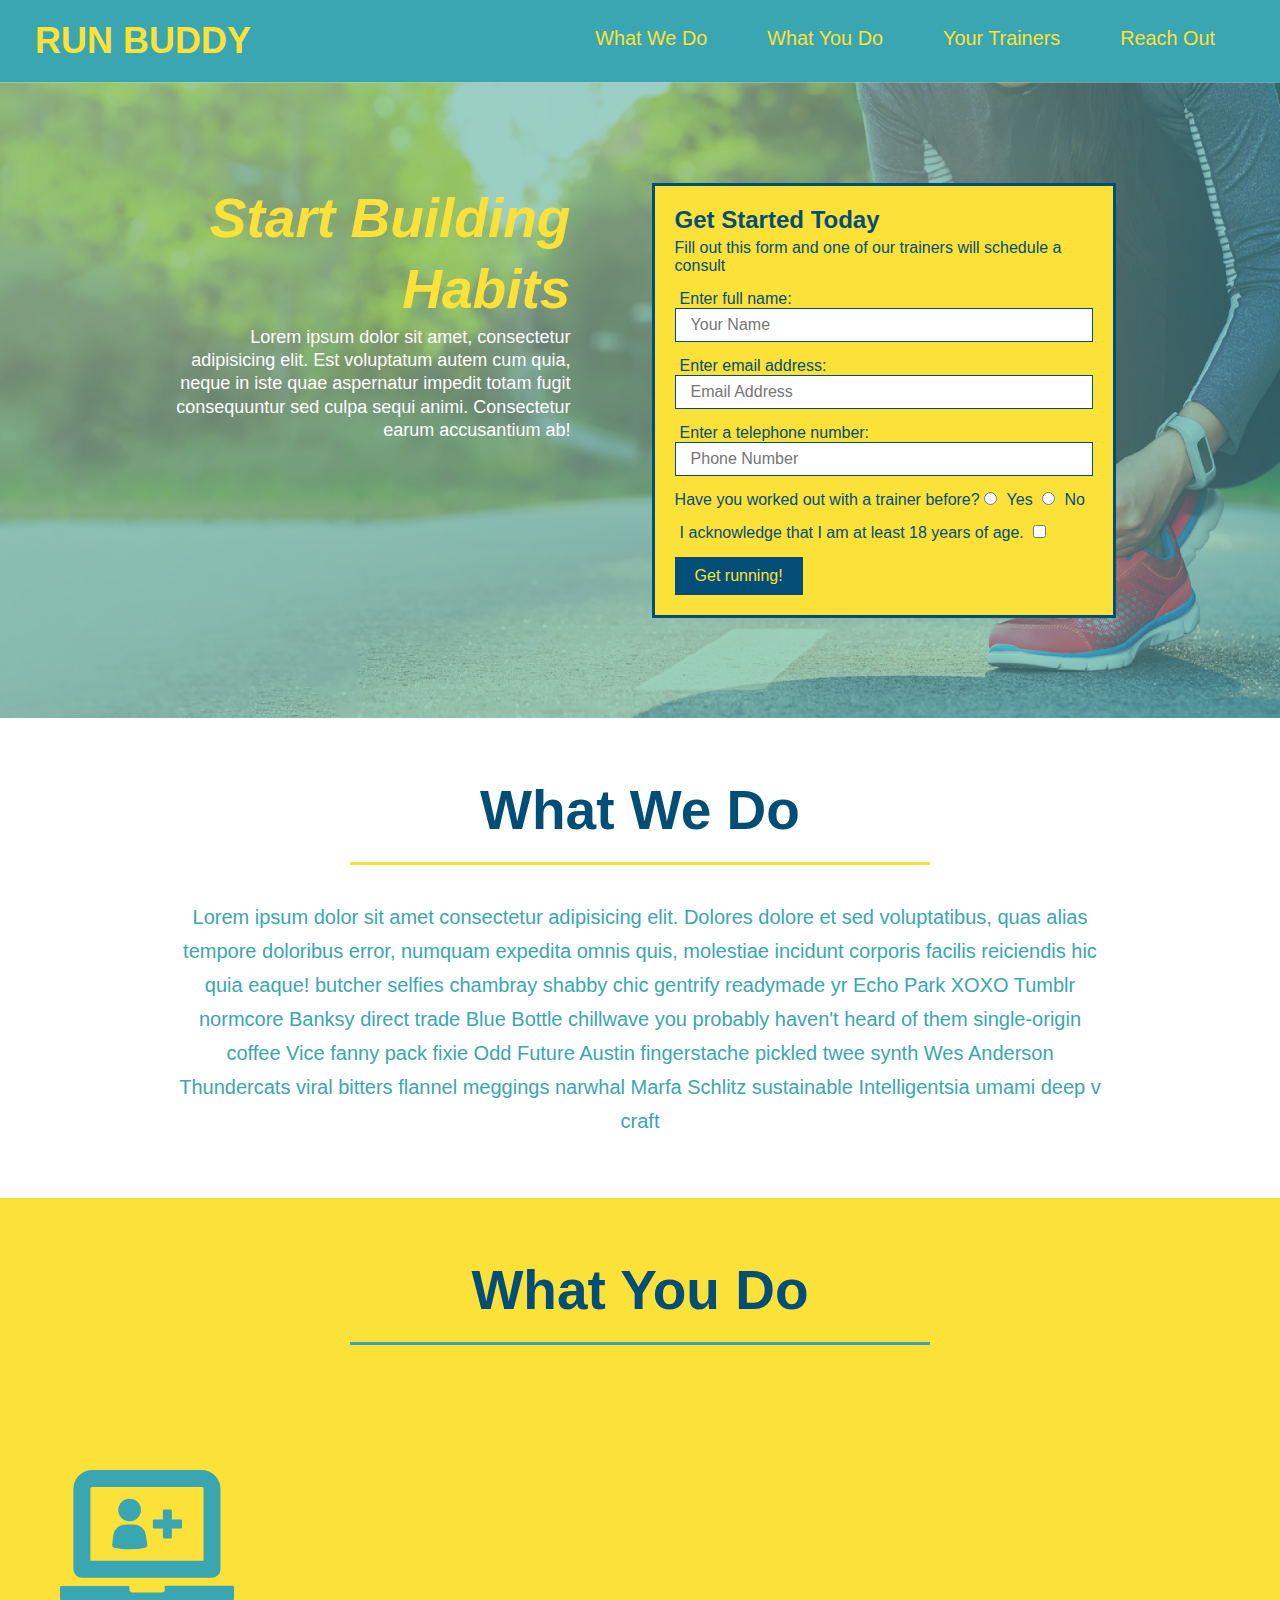
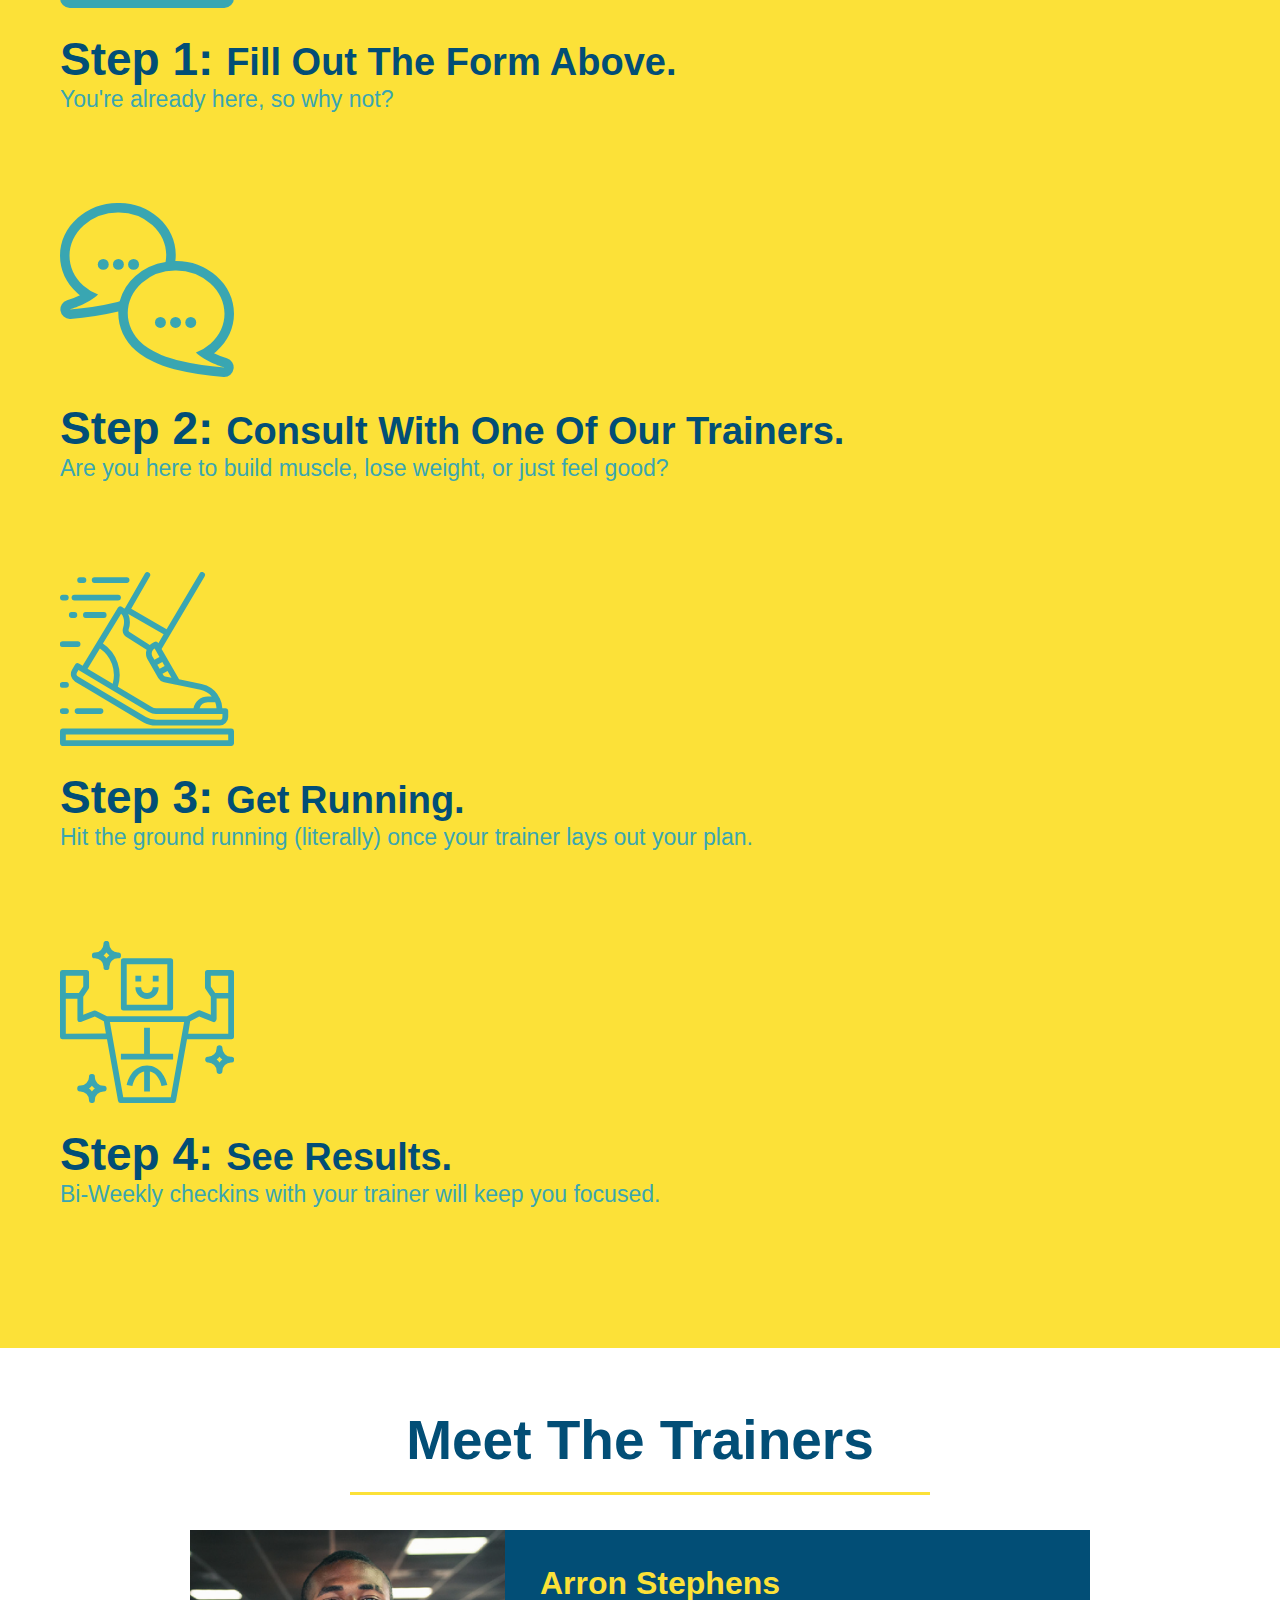
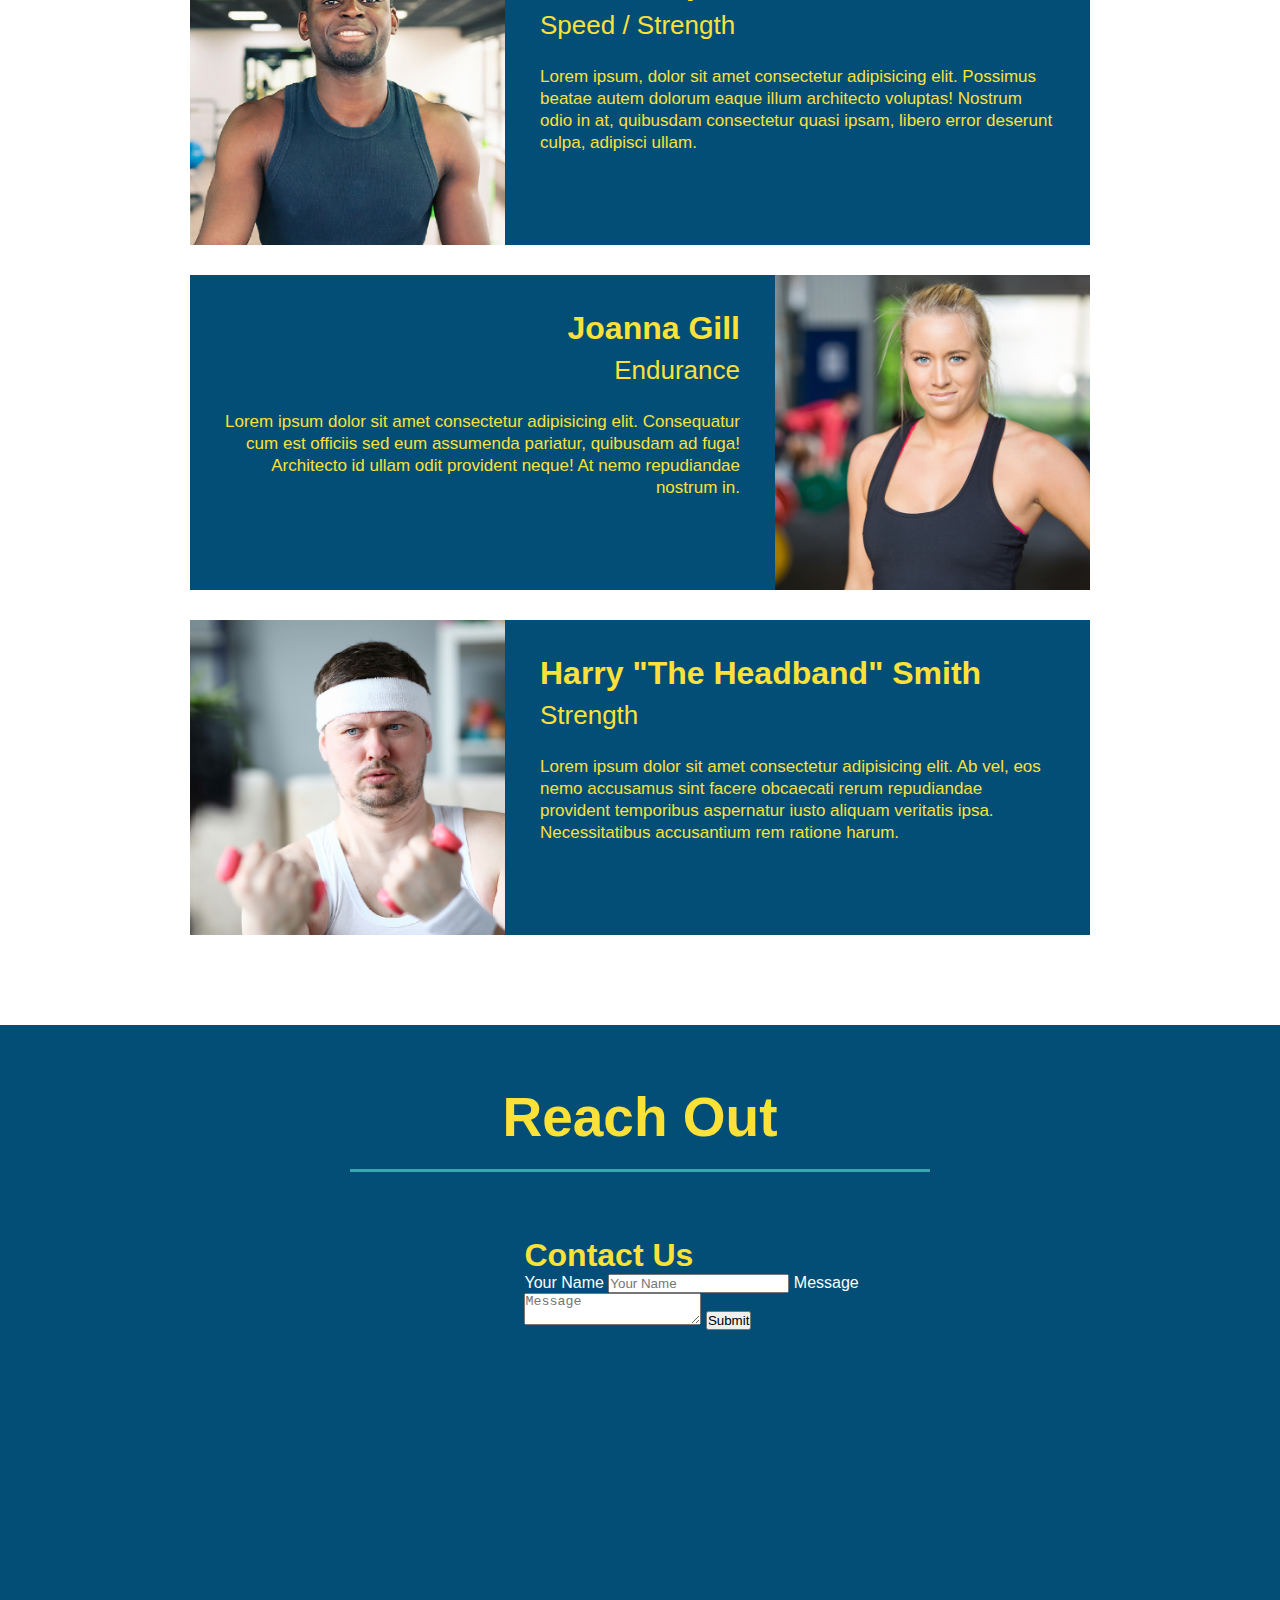
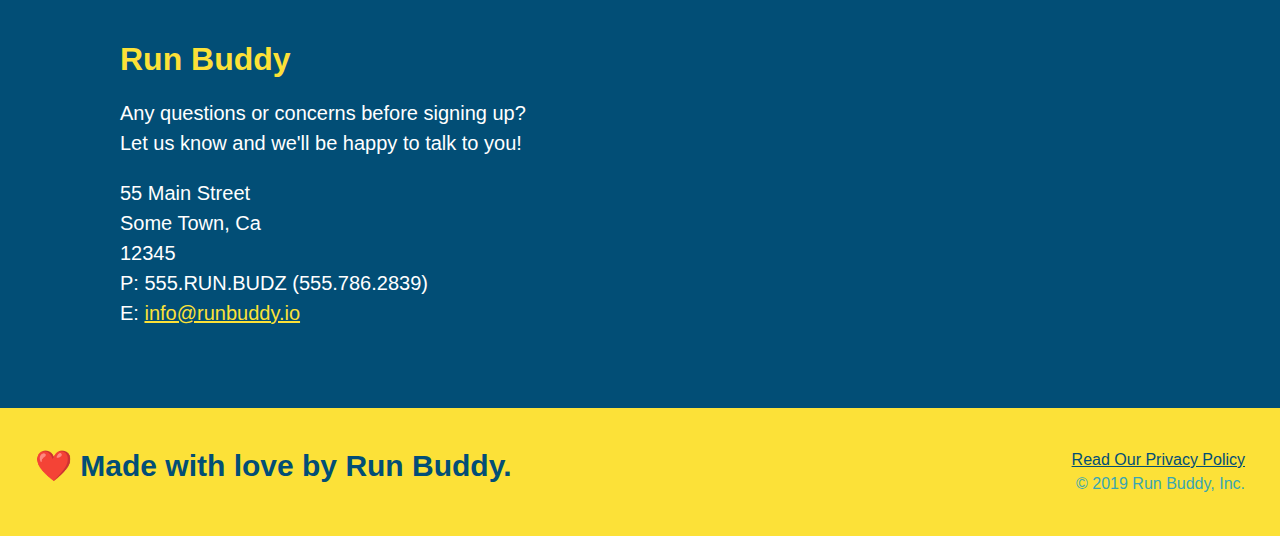
==== index.html @ 840e95e9 "added flexbox to 'what we do' section" ====
<!DOCTYPE html>
<html lang="en">
    <head>
        <meta charset="UTF-8"/>
        <title>Run Buddy</title>

        <link rel="stylesheet" href="./assets/css/style.css"/>
    </head>

    <body>
        <!--navigation-->
        <header>
            <h1>
                <a href="/">RUN BUDDY</a>
            </h1>

            <nav>
                <!--Unordered list element-->
                <ul>
                    <!--List item element-->
                    <li>
                        <!--Anchor element-->
                        <a href="#what-we-do">What We Do</a>
                    </li>
                    <li>
                        <a href="#what-you-do">What You Do</a>
                    </li>
                    <li>
                        <a href="#your-trainers">Your Trainers</a>
                    </li>
                    <li>
                        <a href="#reach-out">Reach Out</a>
                    </li>
                </ul>
            </nav>
        </header>

        <!--hero/jumbotron-->
        <section class="hero">
            <div class="hero-cta">
                <h2>Start Building Habits</h2>
                <p>
                    Lorem ipsum dolor sit amet, consectetur adipisicing elit. Est voluptatum 
                    autem cum quia, neque in iste quae aspernatur impedit totam fugit consequuntur 
                    sed culpa sequi animi. Consectetur earum accusantium ab!
                </p>
            </div>
            
            <div class="hero-form">
                <h3>Get Started Today</h3>
                <p>Fill out this form and one of our trainers will schedule a consult</p>
                
                <!--Add form element-->
                <form>
                    <!--Name-->
                    <label for="name">Enter full name:</label>
                    <input type="text" placeholder="Your Name" name="name" id="name" class="form-input"/>
                    <!--Email-->
                    <label for="email">Enter email address:</label>
                    <input type="email" placeholder="Email Address" name="email" id="email" class="form-input"/>
                    <!--Phone Number-->
                    <label for="phone">Enter a telephone number:</label>
                    <input type="tel" placeholder="Phone Number" name="phone" id="phone" class="form-input"/>
                    <p>
                        Have you worked out with a trainer before?
                        <input type="radio" name="trainer-confirm" id="trainer-yes"/>
                        <label for="trainer-yes">Yes</label>
                        <input type="radio" name="trainer-confirm" id="trainer-no"/>
                        <label for="trainer-no">No</label>
                    </p>
                    <p>
                        <label for="checkbox">
                            I acknowledge that I am at least 18 years of age.
                        </label>
                        <input type="checkbox" name="age-confirm" id="checkbox"/>
                    </p>
                    <button type="submit">
                        Get running!
                    </button>
                </form>
            </div>
        </section>
        <!--End Hero-->

        <!--"What we do" section-->
        <section id="what-we-do" class="intro">
            <div class="flex-row">
                <h2 class="section-title primary-border">What We Do</h2>
            </div>
            <div class="flex-row">
                <p>
                    Lorem ipsum dolor sit amet consectetur adipisicing elit. Dolores dolore et sed voluptatibus, quas alias tempore doloribus error, numquam expedita omnis quis, molestiae incidunt corporis facilis reiciendis hic quia eaque! butcher selfies chambray shabby chic gentrify readymade yr Echo Park XOXO Tumblr normcore Banksy direct trade Blue Bottle chillwave you probably haven't heard of them single-origin coffee Vice fanny pack fixie Odd Future Austin fingerstache pickled twee synth Wes Anderson Thundercats viral bitters flannel meggings narwhal Marfa Schlitz sustainable Intelligentsia umami deep v craft 
                </p>
            </div>
        </section>

        <!--"What you do" section-->
        <section id="what-you-do" class="steps">
            <div class="flex-row">
                <h2 class="section-title secondary-border">What You Do</h2>
            </div>

            <div>
                <!--img element-->
                <img src="./assets/images/step-1.svg" alt=""/>
                <h3>Step 1: <span>Fill Out The Form Above.</span></h3>
                <p>You're already here, so why not?</p>
            </div>

            <div>
                <img src="./assets/images/step-2.svg" alt=""/>
                <h3>Step 2: <span>Consult With One Of Our Trainers.</span></h3>
                <p>Are you here to build muscle, lose weight, or just feel good?</p>
            </div>

            <div>
                <img src="./assets/images/step-3.svg" alt=""/>
                <h3>Step 3: <span>Get Running.</span></h3>
                <p>Hit the ground running (literally) once your trainer lays out your plan.</p>
            </div>

            <div>
                <img src="./assets/images/step-4.svg" alt=""/>
                <h3>Step 4: <span>See Results.</span></h3>
                <p>Bi-Weekly checkins with your trainer will keep you focused.</p>
            </div>
        </section>

        <!--"Meet your trainers" section-->
        <section id="your-trainers" class="trainers">
            <div class="flex-row">
                <h2 class="section-title primary-border">Meet The Trainers</h2>
            </div>

            <article class="trainer">
                <img src="./assets/images/trainer-1.jpg" alt="Arron Stephens in his workout clothes, ready to pump iron"/>
                <div class="trainer-bio text-left">
                    <h3>Arron Stephens</h3>
                    <h4>Speed / Strength</h4>
                    <p>
                        Lorem ipsum, dolor sit amet consectetur adipisicing elit. Possimus beatae autem dolorum eaque 
                        illum architecto voluptas! Nostrum odio in at, quibusdam consectetur quasi ipsam, libero error deserunt culpa, adipisci ullam.
                    </p>
                </div>
            </article>

            <article class="trainer">
                <div class="trainer-bio text-right">
                    <h3>Joanna Gill</h3>
                    <h4>Endurance</h4>
                    <p>
                        Lorem ipsum dolor sit amet consectetur adipisicing elit. Consequatur cum est officiis sed eum 
                        assumenda pariatur, quibusdam ad fuga! Architecto id ullam odit provident neque! At nemo repudiandae nostrum in.
                    </p>
                </div>
                <img src="./assets/images/trainer-2.jpg" alt="Joanna Gill cooling off after a workout"/>
            </article>

            <article class="trainer">
                <img src="./assets/images/trainer-3.jpg"/>
                <div class="trainer-bio text-left">
                    <h3>Harry "The Headband" Smith</h3>
                    <h4>Strength</h4>
                    <p>
                        Lorem ipsum dolor sit amet consectetur adipisicing elit. Ab vel, eos nemo accusamus sint facere 
                        obcaecati rerum repudiandae provident temporibus aspernatur iusto aliquam veritatis ipsa. Necessitatibus accusantium rem ratione harum.
                    </p>
                </div>
            </article>

        </section>

        <!--"Reach out" section-->
        <section id="reach-out" class="contact">
            <div class="flex-row">
                <h2 class="section-title secondary-border">Reach Out</h2>
            </div>

            <!--Contact container-->
            <div class="contact-info">
                <iframe src="https://www.google.com/maps/embed?pb=!1m18!1m12!1m3!1d3059.1500015120528!2d-120.94117394924527!3d39.938034279322565!2m3!1f0!2f0!3f0!3m2!1i1024!2i768!4f13.1!3m3!1m2!1s0x809cf8df20c4183f%3A0xa90d8938badafb81!2s55%20Main%20St%2C%20Quincy%2C%20CA%2095971!5e0!3m2!1sen!2sus!4v1646583363416!5m2!1sen!2sus" 
                width="400" 
                height="400" 
                style="border:0;" 
                allowfullscreen="" 
                loading="lazy">
                </iframe>

                <div class="contact-form">
                    <h3>Contact Us</h3>
                    <form>
                        <label for="contact-name">Your Name</label>
                        <input type="text" id="contact-name" placeholder="Your Name"/>

                        <label for="contact-message">Message</label>
                        <textarea id="contact-message" placeholder="Message"></textarea>

                        <button type="submit">Submit</button>
                    </form>
                </div>

                <div>
                    <h3>Run Buddy</h3>
                    <p>
                        Any questions or concerns before signing up?
                        <br/>
                        Let us know and we'll be happy to talk to you!
                    </p>
                    <address>
                        55 Main Street <br/>
                        Some Town, Ca <br/>
                        12345<br/>
                        P: 555.RUN.BUDZ (555.786.2839)<br/>
                        E: <a href="mailto:info@runbuddy.io">info@runbuddy.io</a>
                    </address>
                </div>
            </div>
        </section>

        <!--footer-->
        <footer>
            <h2>❤️ Made with love by Run Buddy.</h2>
            <div>
                <a href="./privacy-policy.html">Read Our Privacy Policy</a>
                <br/>
                &copy; 2019 Run Buddy, Inc.
            </div>
        </footer>
    </body>
</html>
---- assets/css/style.css ----
* {
    margin: 0;
    padding: 0;
    box-sizing: border-box;
}

body {
    color: #39a6b2;
    font-family: Helvetica, Arial, sans-serif;
}

/*#region apply style to <header>*/
header {
    padding: 20px 35px;
    background-color: #39a6b2;
    display: flex;
    justify-content: space-between;
    flex-wrap: wrap;
}

header h1 {
    font-weight: bold;
    font-size: 36px;
    color: #fce138;
    margin: 0;
}

header a {
    text-decoration: none;
    color: #fce138;
}

header nav {
    margin: 7px 0;
}

header nav ul {
    display: flex;
    flex-wrap: wrap;
    justify-content: space-between;
    align-items: center;
    list-style: none;
}

header nav ul li a {
    margin: 0 30px;
    font-weight: lighter;
    font-size: 1.55vw;
}
/* #endregion */

/* #region apply style to <footer> */
footer {
    background: #fce138;
    width: 100%;
    padding: 40px 35px;
    display: flex;
    justify-content: space-between;
    flex-wrap: wrap;
}

footer h2 {
    color: #024e76;
    font-size: 30px;
    margin: 0;
}

footer div {
    line-height: 1.5;
    text-align: right;
}

footer a {
    color: #024e76;
}

/*#endregion */

section {
    padding: 60px;
}

/*#region Hero Style Start */
.hero {
    background-image: url("../images/hero-bg.jpeg");
    background-size: cover;
    background-position: center;
    display: flex;
    justify-content: center;
    flex-wrap: wrap;
}

.hero-cta{
    width: 35%;
    text-align: right;
    margin: 3.5%;
    color: #fff;
    font-size: 18px;
    line-height: 1.3;
}

.hero-cta h2 {
    font-style: italic;
    font-size: 55px;
    color: #fce138;
}

.hero-form {
    border: solid 3px #024e76;
    background-color: #fce138;
    padding: 20px;
    color: #024e76;
    width: 40%;
    margin: 3.5%;
}

.hero-form h3 {
    font-size: 24px;
    margin: 0;
}

.hero-form p {
    margin: 5px 0 15px 0;
}

.form-input {
    border: 1px solid #024e76;
    display: block;
    padding: 7px 15px;
    font-size: 16px;
    color: #024e76;
    width: 100%;
    margin-bottom: 15px;
}

.hero-form label {
    margin: 0 5px;
}

.hero-form button {
    background-color: #024e76;
    color: #fce138;
    border: none;
    padding: 10px 20px;
    font-size: 16px;
}
/*#endregion Hero Styles End */

/*#region What We Do */
.intro p {
    line-height: 1.7;
    color: #39a6b2;
    width: 80%;
    font-size: 20px;
    margin: 0 auto;
    text-align: center;
}
/*#endregion*/

/*#region What You Do*/
.steps {
    background-color: #fce138;
}

.steps div {
    margin-bottom: 80px;
}

.steps img {
    width: 15%;
    margin: 10px 0;
}

.steps h3 {
    color: #024e76;
    font-size: 46px;
    margin-top: 10px;
}

.steps p {
    color: #39a6b2;
    font-size: 23px;
}

.steps span {
    font-size: 38px;
}
/*#endregion*/

/*#region Meet The Trainers*/
.trainers {
}

.trainer {
    width: 900px;
    margin: 0 auto 30px auto;
    background: #024e76;
    color: #fce138;
    overflow: auto;
}

.trainer img {
    width: 35%;
    float: left;
}

.trainer-bio {
    padding: 35px;
    float: left;
    width: 65%;
}

.trainer-bio h3 {
    font-size: 32px;
    margin-bottom: 8px;
}

.trainer-bio h4 {
    font-weight: lighter;
    font-size: 26px;
    margin-bottom: 25px;
}

.trainer-bio p {
    font-size: 17px;
    line-height: 1.3;
}
/*#endregion*/

/*#region Reach Out*/
.contact {
    background-color: #024e76;
}

.contact h2 {
    color: #fce138
}

.contact-info iframe {
    width: 400px;
    height: 400px;
}

.contact-info div {
    display: inline-block;
    width: 410px;
    vertical-align: top;
    text-align: left;
    margin: 30px 0 0 60px;
    color: white;
}

.contact-info h3 {
    color: #fce138;
    font-size: 32px;
}

.contact-info p, .contact-info address {
    margin: 20px 0;
    line-height: 1.5;
    font-size: 20px;
    font-style: normal;
}

.contact-info address a {
    color: #fce138;
}
/*#endregion*/

.section-title {
    font-size: 55px;
    color: #024e76;
    border-bottom: 3px solid;
    padding-bottom: 20px;
    text-align: center;
    margin: 0 auto 35px auto;
    width: 50%;
}

.primary-border{
    border-color: #fce138;
}

.secondary-border{
    border-color: #39a6b2
}

.text-left {
    text-align: left;
}

.text-right {
    text-align: right;
}

.flex-row {
    display: flex;
}
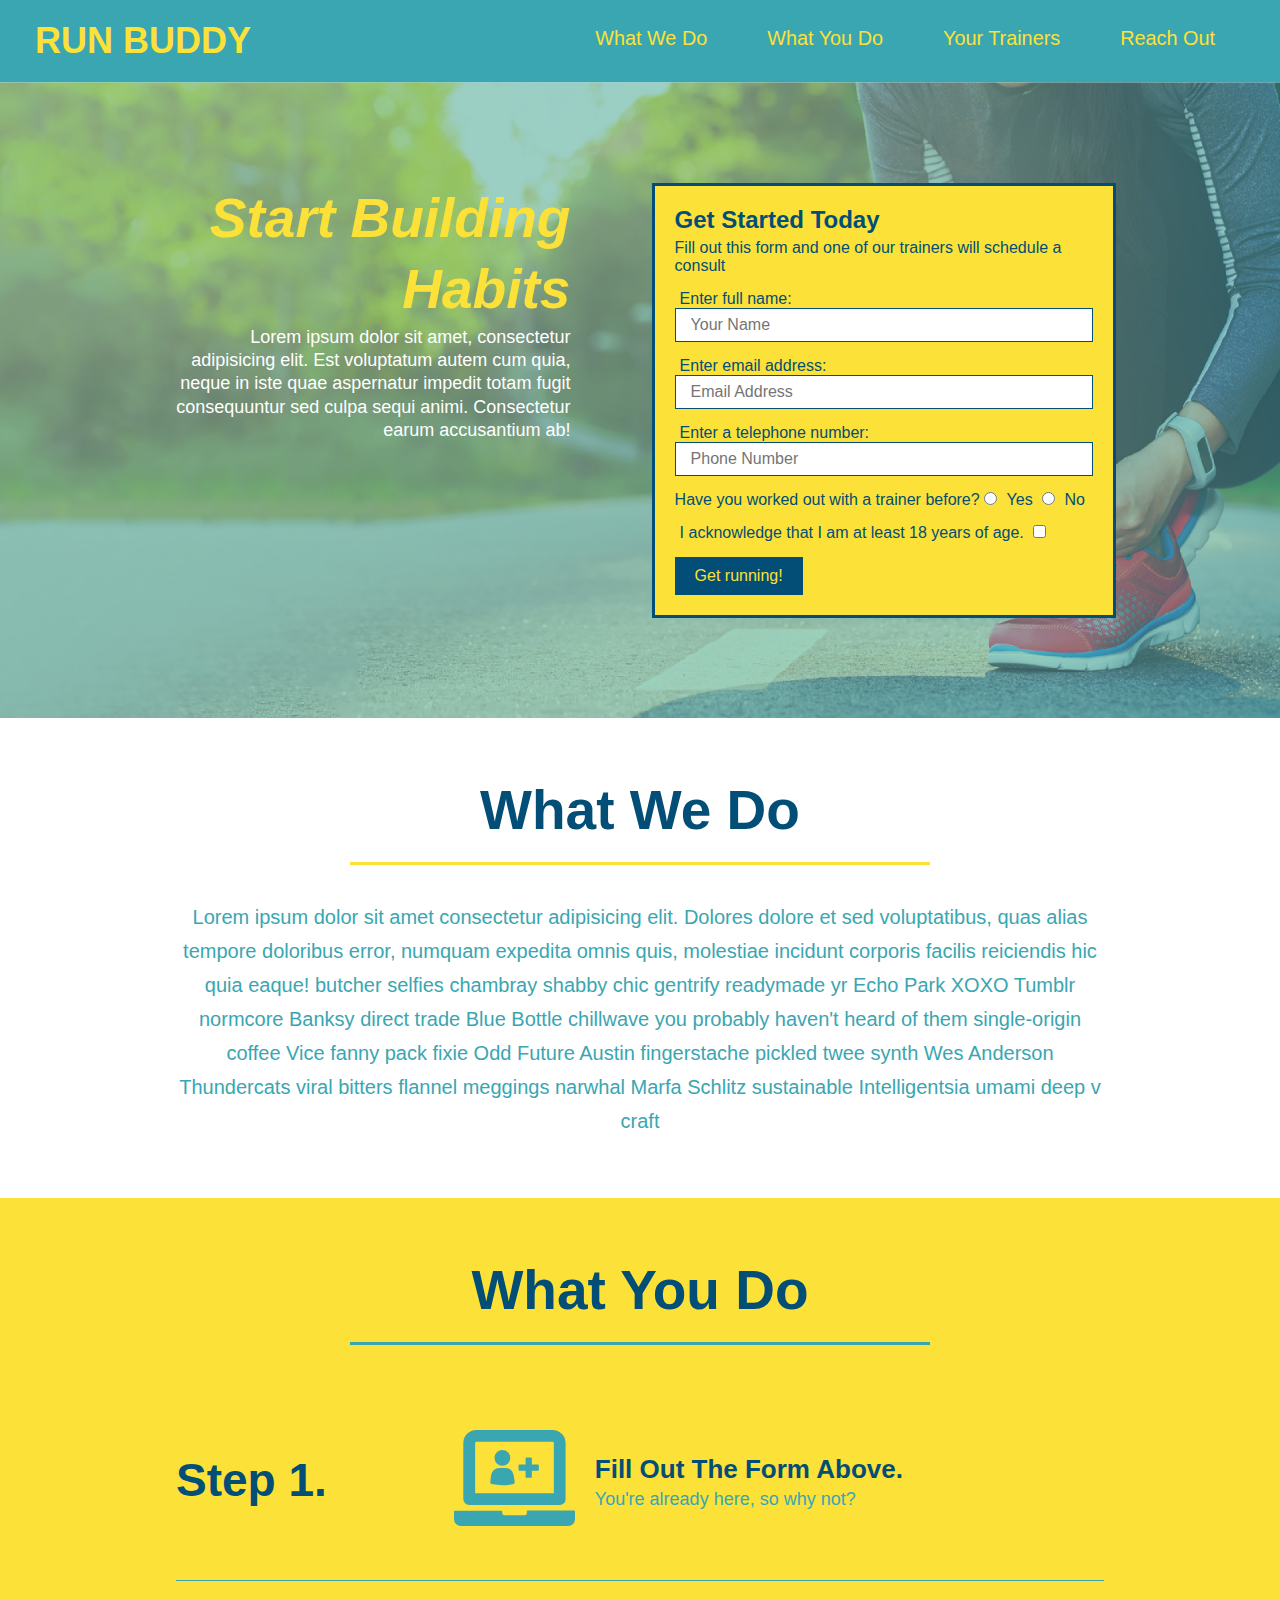
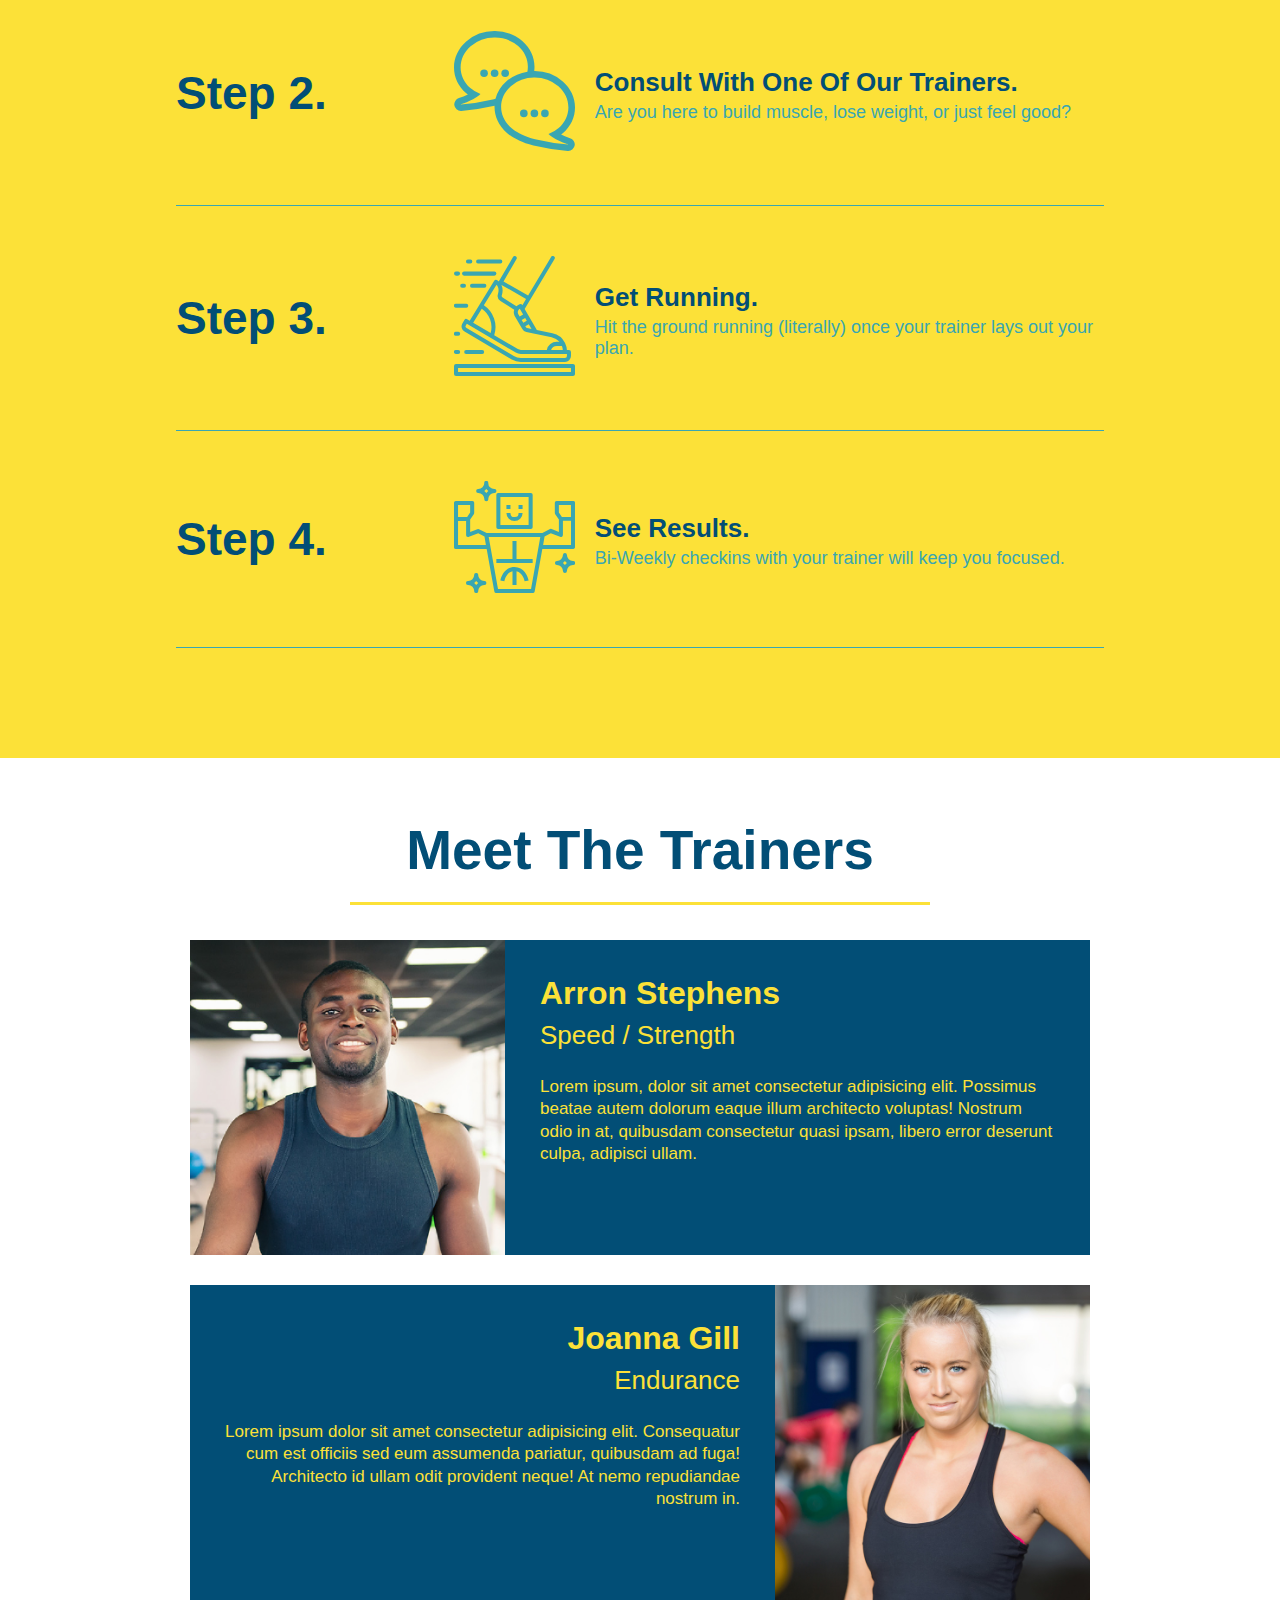
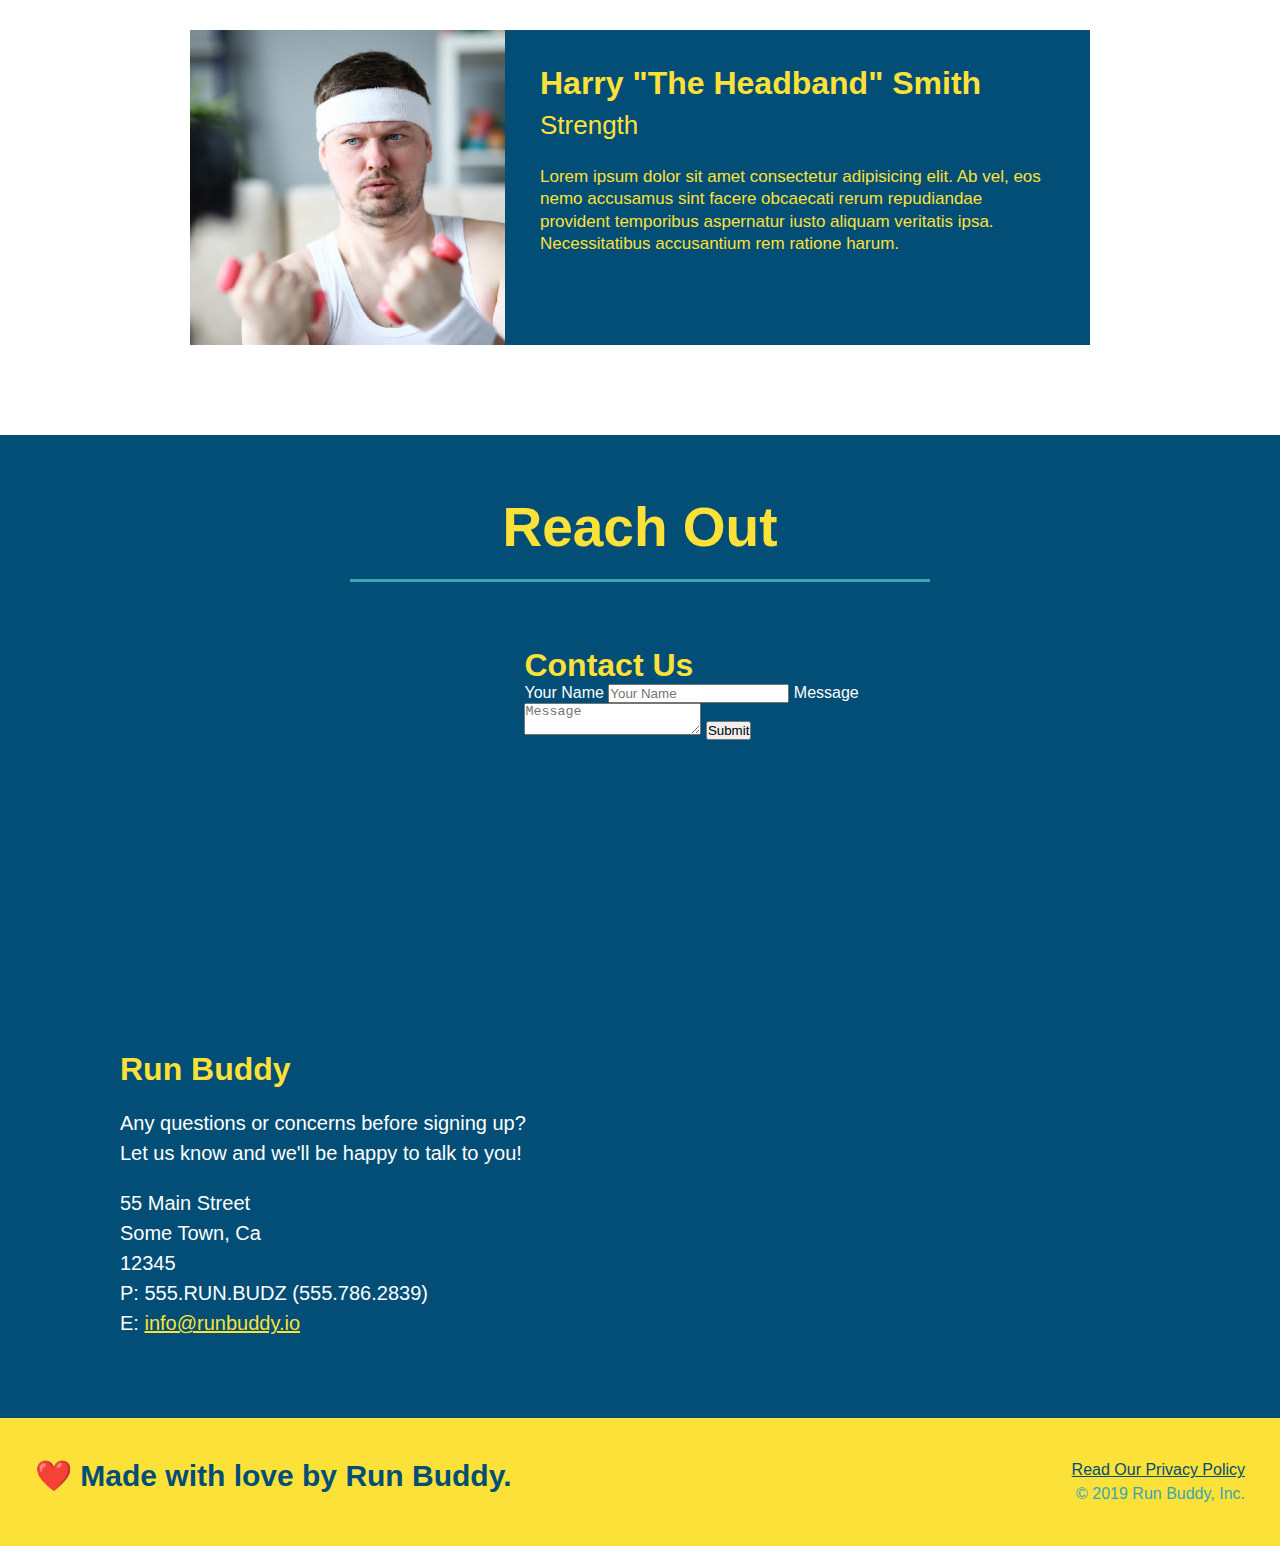
==== commit 88f18895: "add flexbox to the steps" ====
--- a/index.html
+++ b/index.html
@@ -100,29 +100,60 @@
                 <h2 class="section-title secondary-border">What You Do</h2>
             </div>
 
-            <div>
-                <!--img element-->
-                <img src="./assets/images/step-1.svg" alt=""/>
-                <h3>Step 1: <span>Fill Out The Form Above.</span></h3>
-                <p>You're already here, so why not?</p>
-            </div>
-
-            <div>
-                <img src="./assets/images/step-2.svg" alt=""/>
-                <h3>Step 2: <span>Consult With One Of Our Trainers.</span></h3>
-                <p>Are you here to build muscle, lose weight, or just feel good?</p>
-            </div>
-
-            <div>
-                <img src="./assets/images/step-3.svg" alt=""/>
-                <h3>Step 3: <span>Get Running.</span></h3>
-                <p>Hit the ground running (literally) once your trainer lays out your plan.</p>
-            </div>
-
-            <div>
-                <img src="./assets/images/step-4.svg" alt=""/>
-                <h3>Step 4: <span>See Results.</span></h3>
-                <p>Bi-Weekly checkins with your trainer will keep you focused.</p>
+            <div class="step">
+                <h3>Step 1.</h3>
+                <div class="step-info">
+                    <div class="step-img">
+                        <!--img element-->
+                        <img src="./assets/images/step-1.svg" alt=""/>
+                    </div>
+                    <div class="step-text">
+                        <h4>Fill Out The Form Above.</h4>
+                        <p>You're already here, so why not?</p>
+                    </div>
+                </div>
+            </div>
+
+            <div class="step">
+                <h3>Step 2.</h3>
+                <div class="step-info">
+                    <div class="step-img">
+                        <!--img element-->
+                        <img src="./assets/images/step-2.svg" alt=""/>
+                    </div>
+                    <div class="step-text">
+                        <h4>Consult With One Of Our Trainers.</h4>
+                        <p>Are you here to build muscle, lose weight, or just feel good?</p>
+                    </div>
+                </div>
+            </div>
+
+            <div class="step">
+                <h3>Step 3.</h3>
+                <div class="step-info">
+                    <div class="step-img">
+                        <!--img element-->
+                        <img src="./assets/images/step-3.svg" alt=""/>
+                    </div>
+                    <div class="step-text">
+                        <h4>Get Running.</h4>
+                        <p>Hit the ground running (literally) once your trainer lays out your plan.</p>
+                    </div>
+                </div>
+            </div>
+
+            <div class="step">
+                <h3>Step 4.</h3>
+                <div class="step-info">
+                    <div class="step-img">
+                        <!--img element-->
+                        <img src="./assets/images/step-4.svg" alt=""/>
+                    </div>
+                    <div class="step-text">
+                        <h4>See Results.</h4>
+                        <p>Bi-Weekly checkins with your trainer will keep you focused.</p>
+                    </div>
+                </div>
             </div>
         </section>
 
--- a/assets/css/style.css
+++ b/assets/css/style.css
@@ -162,28 +162,52 @@
     background-color: #fce138;
 }
 
-.steps div {
-    margin-bottom: 80px;
-}
-
-.steps img {
-    width: 15%;
-    margin: 10px 0;
-}
-
-.steps h3 {
+.step {
+    margin: 50px auto;
+    padding-bottom: 50px;
+    width: 80%;
+    border-bottom: 1px solid #39a6b2;
+    display: flex;
+    flex-wrap: wrap;
+    align-items: center;
+    justify-content: space-between;
+}
+
+.step h3 {
     color: #024e76;
     font-size: 46px;
-    margin-top: 10px;
-}
-
-.steps p {
+    flex: 1 30%;
+}
+
+.step-info {
+    flex: 2 70%;
+    display: flex;
+    flex-wrap: wrap;
+    align-items: center;
+}
+
+.step-img {
+    flex: 1 12%;
+    margin-right: 20px;
+}
+
+.step-img img {
+    max-width: 100%;
+}
+
+.step-text {
+    flex: 12;
+}
+
+.step-text h4 {
+    font-size: 26px;
+    line-height: 1.5;
+    color: #024e76;
+}
+
+.step-text p {
     color: #39a6b2;
-    font-size: 23px;
-}
-
-.steps span {
-    font-size: 38px;
+    font-size: 18px;
 }
 /*#endregion*/
 
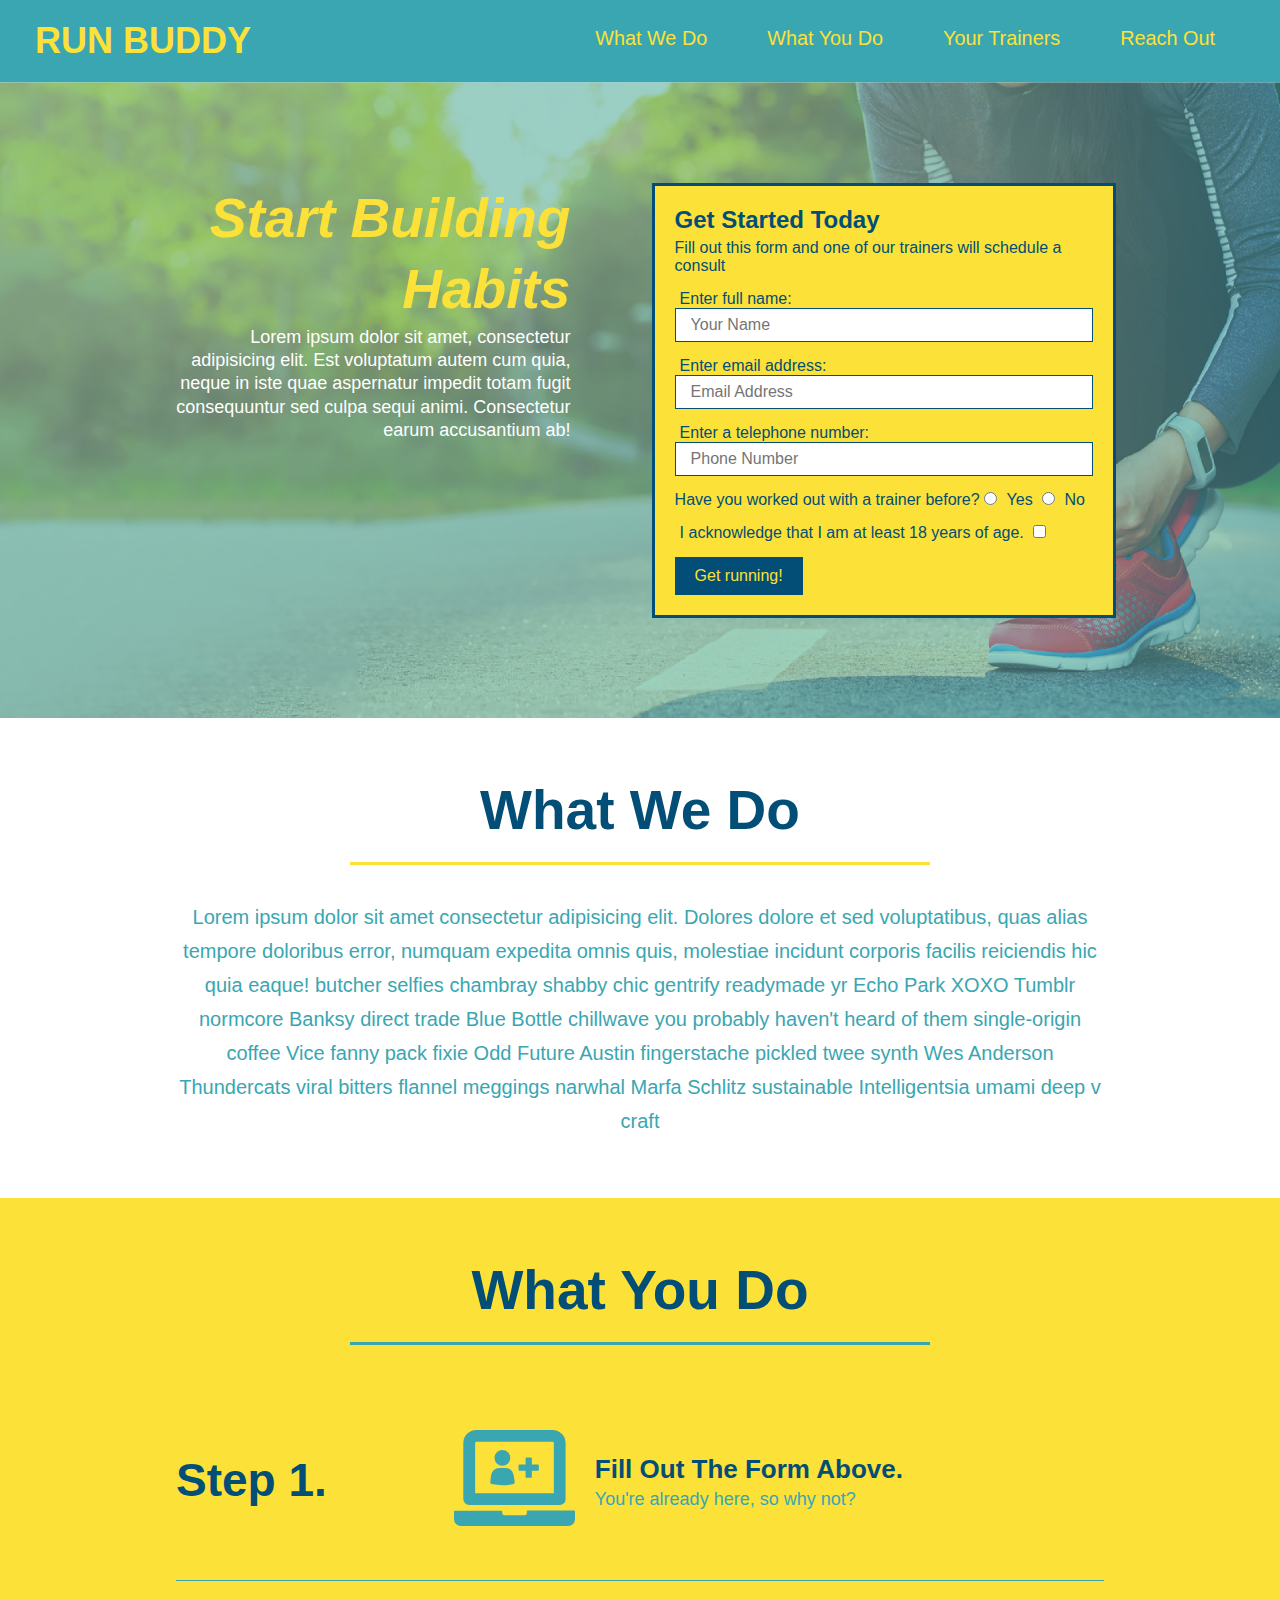
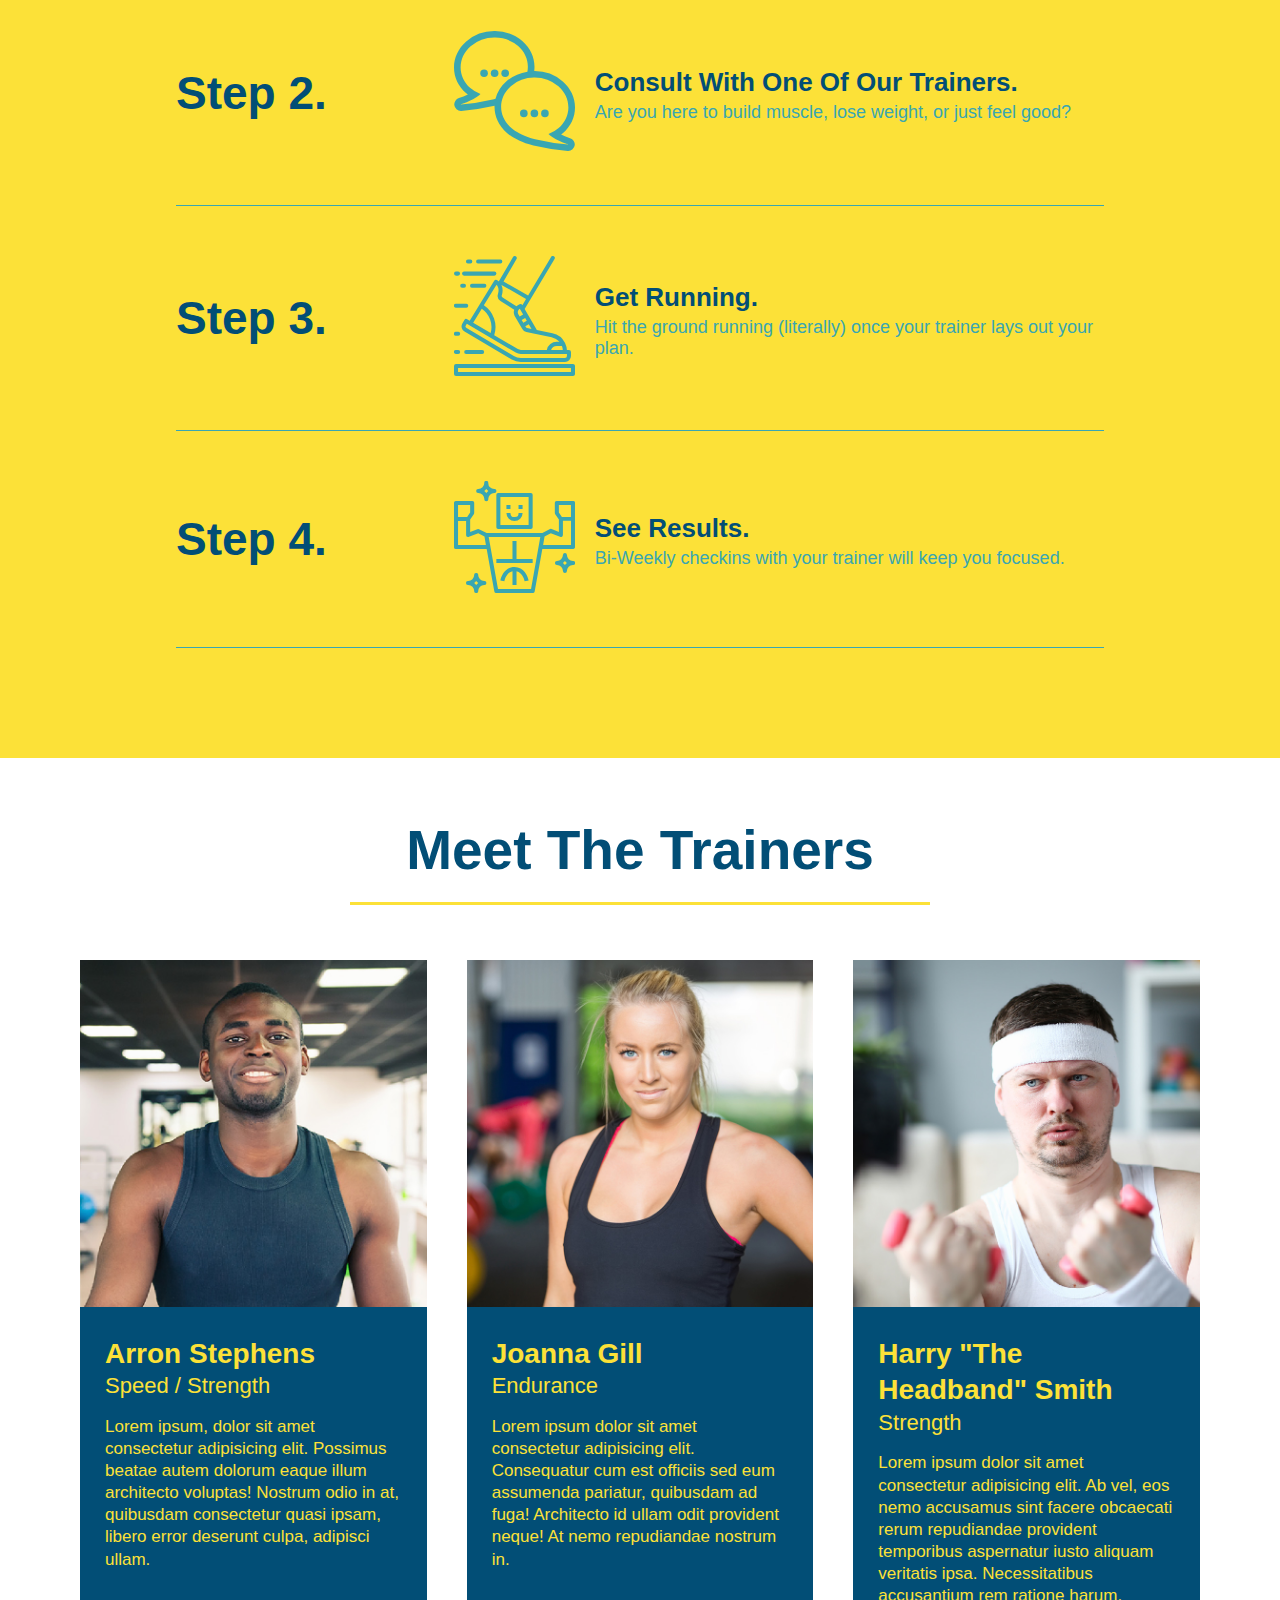
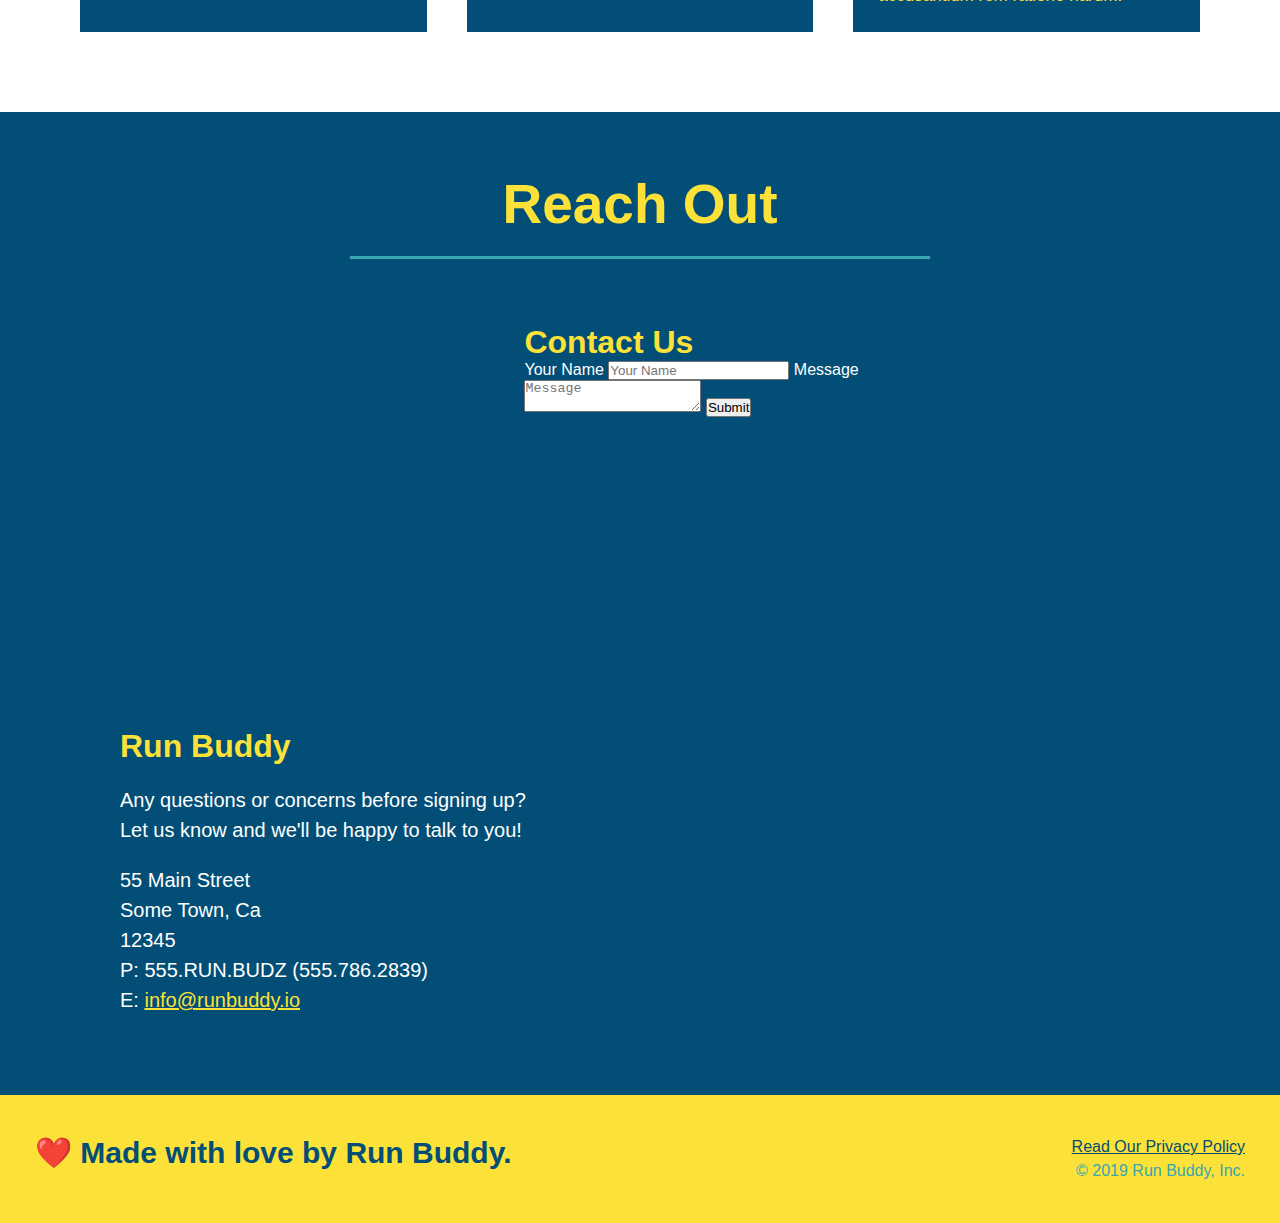
==== commit 4a82f4bc: "add flexbox to the trainers" ====
--- a/index.html
+++ b/index.html
@@ -158,47 +158,48 @@
         </section>
 
         <!--"Meet your trainers" section-->
-        <section id="your-trainers" class="trainers">
+        <section id="your-trainers">
             <div class="flex-row">
                 <h2 class="section-title primary-border">Meet The Trainers</h2>
             </div>
-
-            <article class="trainer">
-                <img src="./assets/images/trainer-1.jpg" alt="Arron Stephens in his workout clothes, ready to pump iron"/>
-                <div class="trainer-bio text-left">
-                    <h3>Arron Stephens</h3>
-                    <h4>Speed / Strength</h4>
-                    <p>
-                        Lorem ipsum, dolor sit amet consectetur adipisicing elit. Possimus beatae autem dolorum eaque 
-                        illum architecto voluptas! Nostrum odio in at, quibusdam consectetur quasi ipsam, libero error deserunt culpa, adipisci ullam.
-                    </p>
-                </div>
-            </article>
-
-            <article class="trainer">
-                <div class="trainer-bio text-right">
-                    <h3>Joanna Gill</h3>
-                    <h4>Endurance</h4>
-                    <p>
-                        Lorem ipsum dolor sit amet consectetur adipisicing elit. Consequatur cum est officiis sed eum 
-                        assumenda pariatur, quibusdam ad fuga! Architecto id ullam odit provident neque! At nemo repudiandae nostrum in.
-                    </p>
-                </div>
-                <img src="./assets/images/trainer-2.jpg" alt="Joanna Gill cooling off after a workout"/>
-            </article>
-
-            <article class="trainer">
-                <img src="./assets/images/trainer-3.jpg"/>
-                <div class="trainer-bio text-left">
-                    <h3>Harry "The Headband" Smith</h3>
-                    <h4>Strength</h4>
-                    <p>
-                        Lorem ipsum dolor sit amet consectetur adipisicing elit. Ab vel, eos nemo accusamus sint facere 
-                        obcaecati rerum repudiandae provident temporibus aspernatur iusto aliquam veritatis ipsa. Necessitatibus accusantium rem ratione harum.
-                    </p>
-                </div>
-            </article>
-
+            <div class="trainers">
+
+                <article class="trainer">
+                    <img src="./assets/images/trainer-1.jpg" alt="Arron Stephens in his workout clothes, ready to pump iron"/>
+                    <div class="trainer-bio">
+                        <h3 class="trainer-name">Arron Stephens</h3>
+                        <h4 class="trainer-role">Speed / Strength</h4>
+                        <p>
+                            Lorem ipsum, dolor sit amet consectetur adipisicing elit. Possimus beatae autem dolorum eaque 
+                            illum architecto voluptas! Nostrum odio in at, quibusdam consectetur quasi ipsam, libero error deserunt culpa, adipisci ullam.
+                        </p>
+                    </div>
+                </article>
+
+                <article class="trainer">
+                    <img src="./assets/images/trainer-2.jpg" alt="Joanna Gill cooling off after a workout"/>
+                    <div class="trainer-bio">
+                        <h3 class="trainer-name">Joanna Gill</h3>
+                        <h4 class="trainer-role">Endurance</h4>
+                        <p>
+                            Lorem ipsum dolor sit amet consectetur adipisicing elit. Consequatur cum est officiis sed eum 
+                            assumenda pariatur, quibusdam ad fuga! Architecto id ullam odit provident neque! At nemo repudiandae nostrum in.
+                        </p>
+                    </div>
+                </article>
+
+                <article class="trainer">
+                    <img src="./assets/images/trainer-3.jpg"/>
+                    <div class="trainer-bio">
+                        <h3 class="trainer-name">Harry "The Headband" Smith</h3>
+                        <h4 class="trainer-role">Strength</h4>
+                        <p>
+                            Lorem ipsum dolor sit amet consectetur adipisicing elit. Ab vel, eos nemo accusamus sint facere 
+                            obcaecati rerum repudiandae provident temporibus aspernatur iusto aliquam veritatis ipsa. Necessitatibus accusantium rem ratione harum.
+                        </p>
+                    </div>
+                </article>
+            </div>
         </section>
 
         <!--"Reach out" section-->
--- a/assets/css/style.css
+++ b/assets/css/style.css
@@ -213,41 +213,41 @@
 
 /*#region Meet The Trainers*/
 .trainers {
+    width: 100%;
+    margin: 0 auto;
+    display: flex;
+    flex-wrap: wrap;
+    justify-content: space-around;
 }
 
 .trainer {
-    width: 900px;
-    margin: 0 auto 30px auto;
+    margin: 20px;
     background: #024e76;
     color: #fce138;
-    overflow: auto;
+    flex: 1;
 }
 
 .trainer img {
-    width: 35%;
-    float: left;
+    width: 100%;
 }
 
 .trainer-bio {
-    padding: 35px;
-    float: left;
-    width: 65%;
+    padding: 25px;
+    line-height: 1.3;
 }
 
 .trainer-bio h3 {
-    font-size: 32px;
-    margin-bottom: 8px;
+    font-size: 28px;
 }
 
 .trainer-bio h4 {
     font-weight: lighter;
-    font-size: 26px;
-    margin-bottom: 25px;
+    font-size: 22px;
+    margin-bottom: 15px;
 }
 
 .trainer-bio p {
     font-size: 17px;
-    line-height: 1.3;
 }
 /*#endregion*/
 
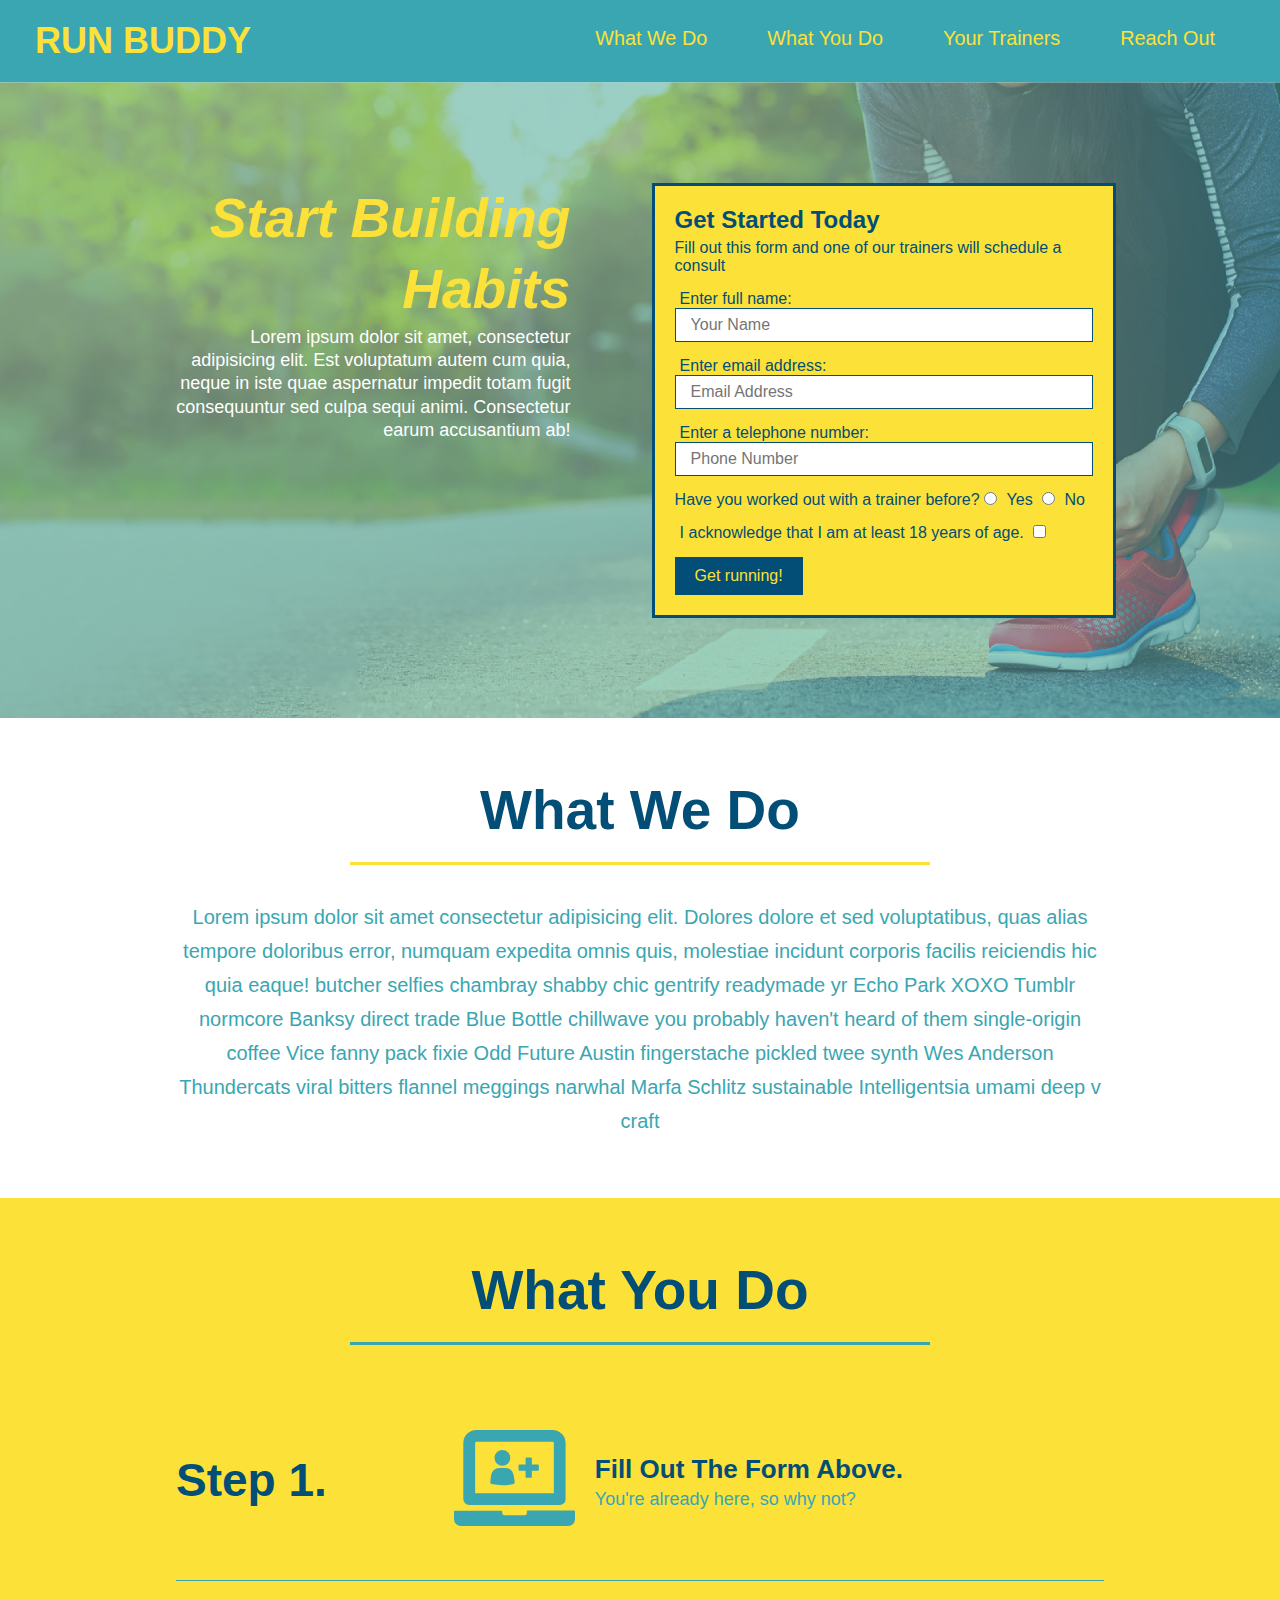
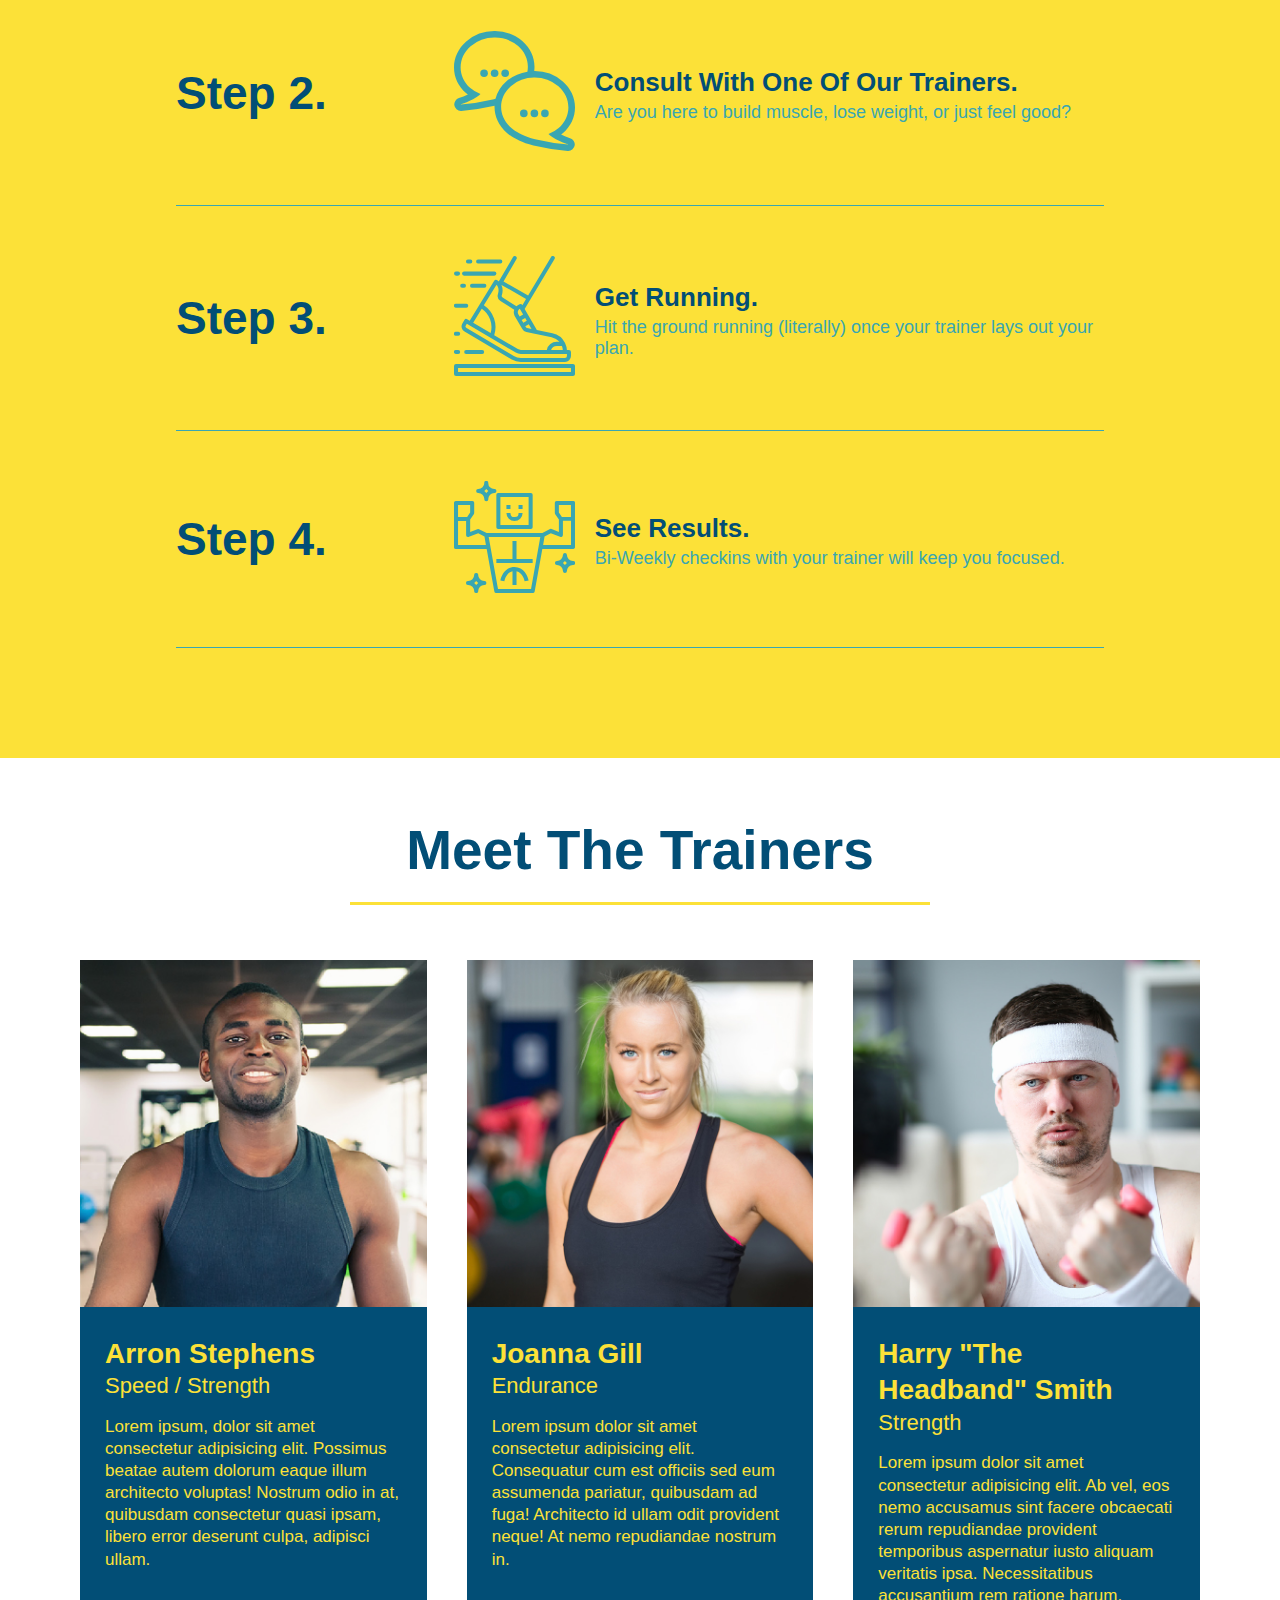
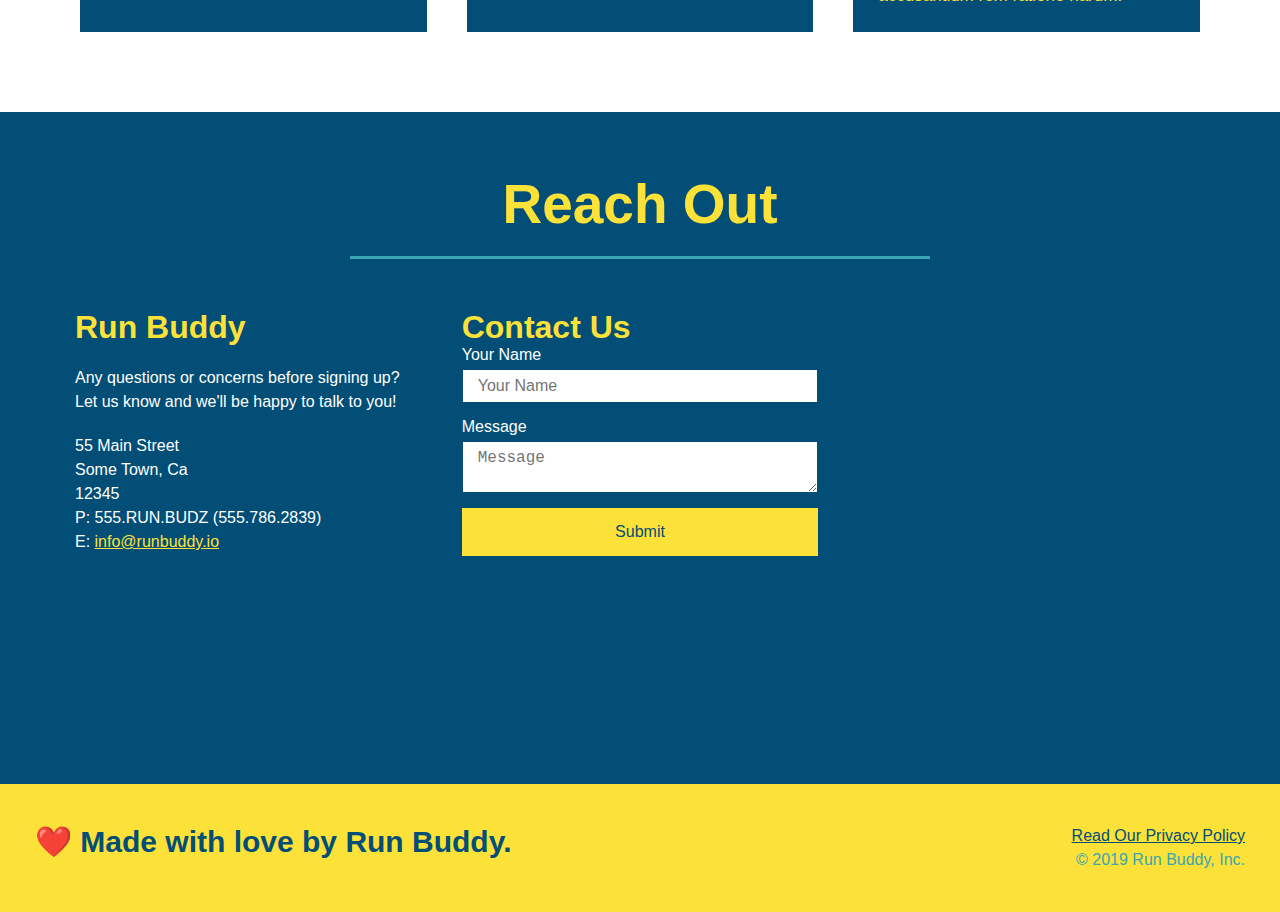
==== commit 15775b36: "add flexbox to reach out" ====
--- a/index.html
+++ b/index.html
@@ -210,27 +210,6 @@
 
             <!--Contact container-->
             <div class="contact-info">
-                <iframe src="https://www.google.com/maps/embed?pb=!1m18!1m12!1m3!1d3059.1500015120528!2d-120.94117394924527!3d39.938034279322565!2m3!1f0!2f0!3f0!3m2!1i1024!2i768!4f13.1!3m3!1m2!1s0x809cf8df20c4183f%3A0xa90d8938badafb81!2s55%20Main%20St%2C%20Quincy%2C%20CA%2095971!5e0!3m2!1sen!2sus!4v1646583363416!5m2!1sen!2sus" 
-                width="400" 
-                height="400" 
-                style="border:0;" 
-                allowfullscreen="" 
-                loading="lazy">
-                </iframe>
-
-                <div class="contact-form">
-                    <h3>Contact Us</h3>
-                    <form>
-                        <label for="contact-name">Your Name</label>
-                        <input type="text" id="contact-name" placeholder="Your Name"/>
-
-                        <label for="contact-message">Message</label>
-                        <textarea id="contact-message" placeholder="Message"></textarea>
-
-                        <button type="submit">Submit</button>
-                    </form>
-                </div>
-
                 <div>
                     <h3>Run Buddy</h3>
                     <p>
@@ -246,6 +225,27 @@
                         E: <a href="mailto:info@runbuddy.io">info@runbuddy.io</a>
                     </address>
                 </div>
+
+                <div class="contact-form">
+                    <h3>Contact Us</h3>
+                    <form>
+                        <label for="contact-name">Your Name</label>
+                        <input type="text" id="contact-name" placeholder="Your Name"/>
+
+                        <label for="contact-message">Message</label>
+                        <textarea id="contact-message" placeholder="Message"></textarea>
+
+                        <button type="submit">Submit</button>
+                    </form>
+                </div>
+
+                <iframe src="https://www.google.com/maps/embed?pb=!1m18!1m12!1m3!1d3059.1500015120528!2d-120.94117394924527!3d39.938034279322565!2m3!1f0!2f0!3f0!3m2!1i1024!2i768!4f13.1!3m3!1m2!1s0x809cf8df20c4183f%3A0xa90d8938badafb81!2s55%20Main%20St%2C%20Quincy%2C%20CA%2095971!5e0!3m2!1sen!2sus!4v1646583363416!5m2!1sen!2sus" 
+                width="400" 
+                height="400" 
+                style="border:0;" 
+                allowfullscreen="" 
+                loading="lazy">
+                </iframe>
             </div>
         </section>
 
--- a/assets/css/style.css
+++ b/assets/css/style.css
@@ -260,17 +260,22 @@
     color: #fce138
 }
 
+.contact-info {
+    display: flex;
+    justify-content: space-between;
+    flex-wrap: wrap;
+}
+
+.contact-info > * {
+    flex: 1;
+    margin: 15px;
+}
+
 .contact-info iframe {
     width: 400px;
-    height: 400px;
 }
 
 .contact-info div {
-    display: inline-block;
-    width: 410px;
-    vertical-align: top;
-    text-align: left;
-    margin: 30px 0 0 60px;
     color: white;
 }
 
@@ -282,12 +287,33 @@
 .contact-info p, .contact-info address {
     margin: 20px 0;
     line-height: 1.5;
-    font-size: 20px;
+    font-size: 16px;
     font-style: normal;
 }
 
 .contact-info address a {
     color: #fce138;
+}
+
+.contact-form input, .contact-form textarea {
+    border: 1px solid #024e76;
+    display: block;
+    padding: 7px 15px;
+    font-size: 16px;
+    color: #024e76;
+    width: 100%;
+    margin-bottom: 15px;
+    margin-top: 5px;
+}
+
+.contact-form button {
+    width: 100%;
+    border: none;
+    background: #fce138;
+    color: #024e76;
+    text-align: center;
+    padding: 15px 0;
+    font-size: 16px;
 }
 /*#endregion*/
 
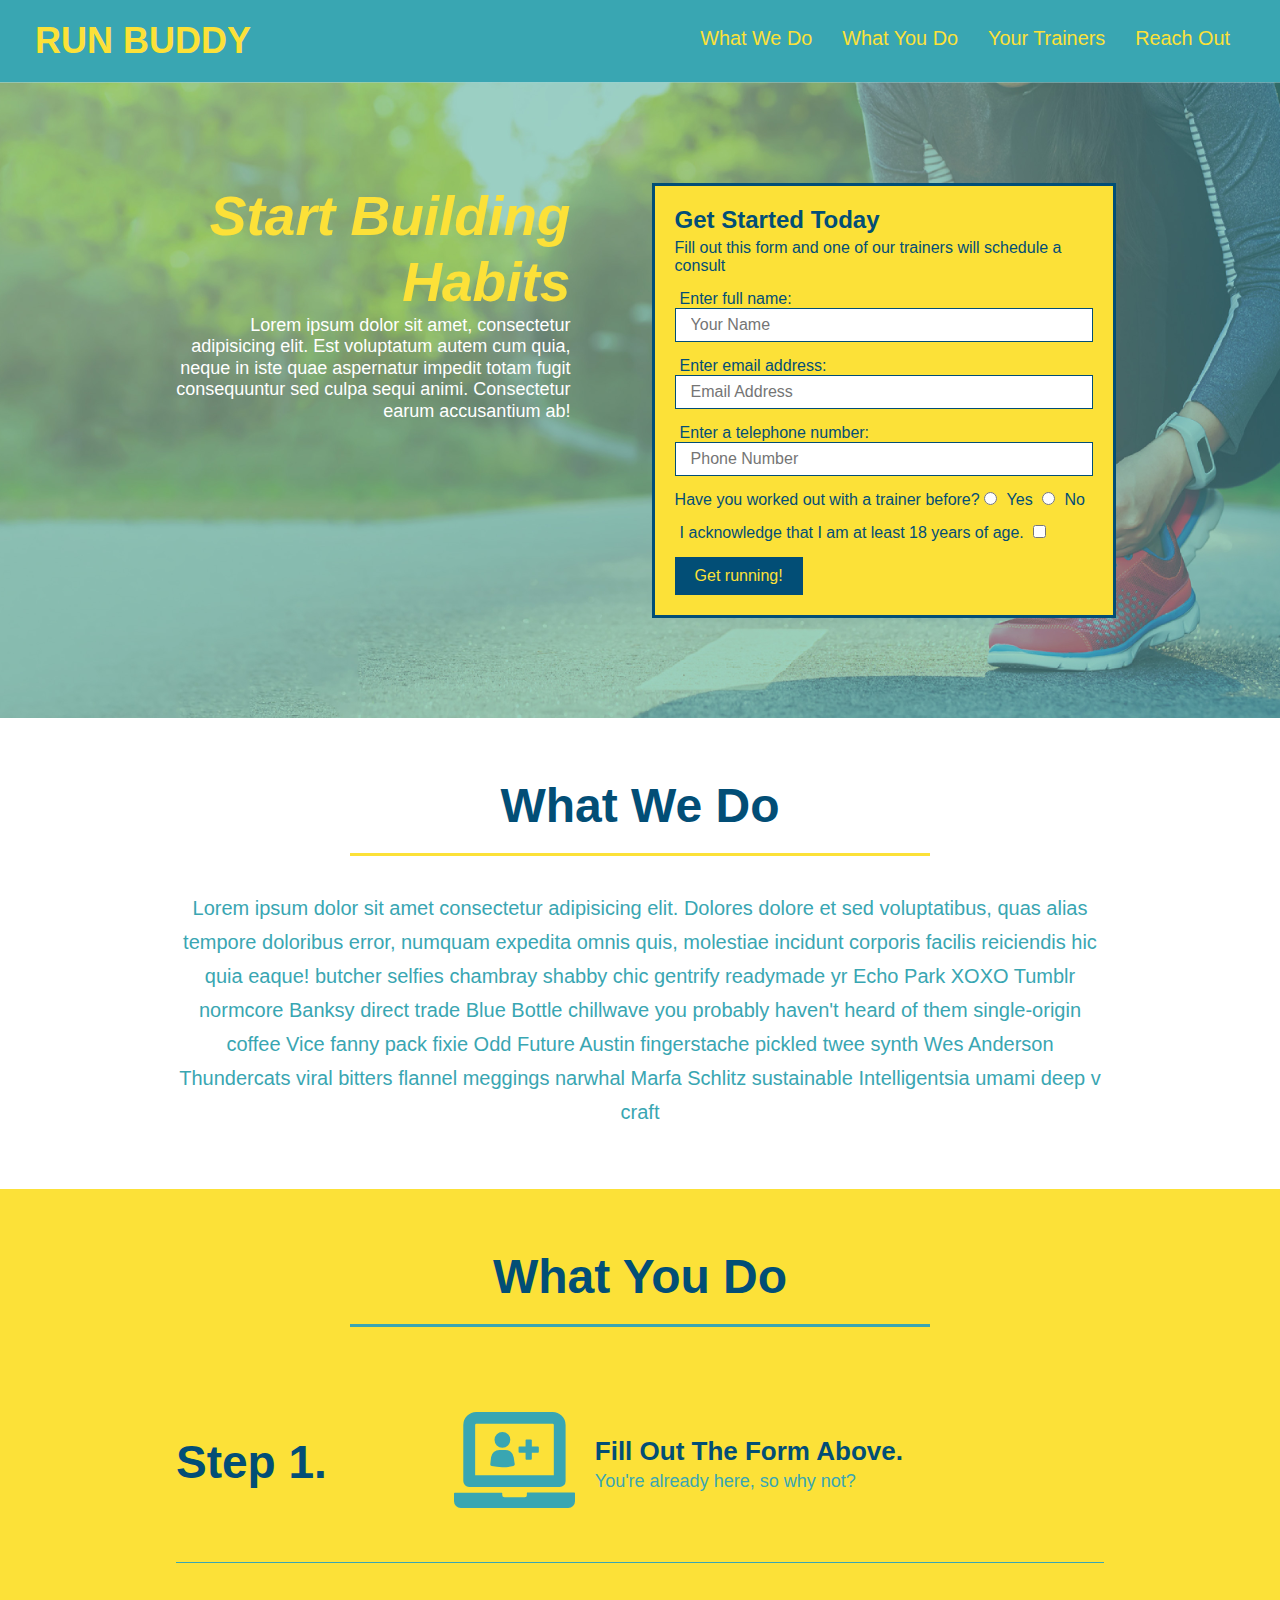
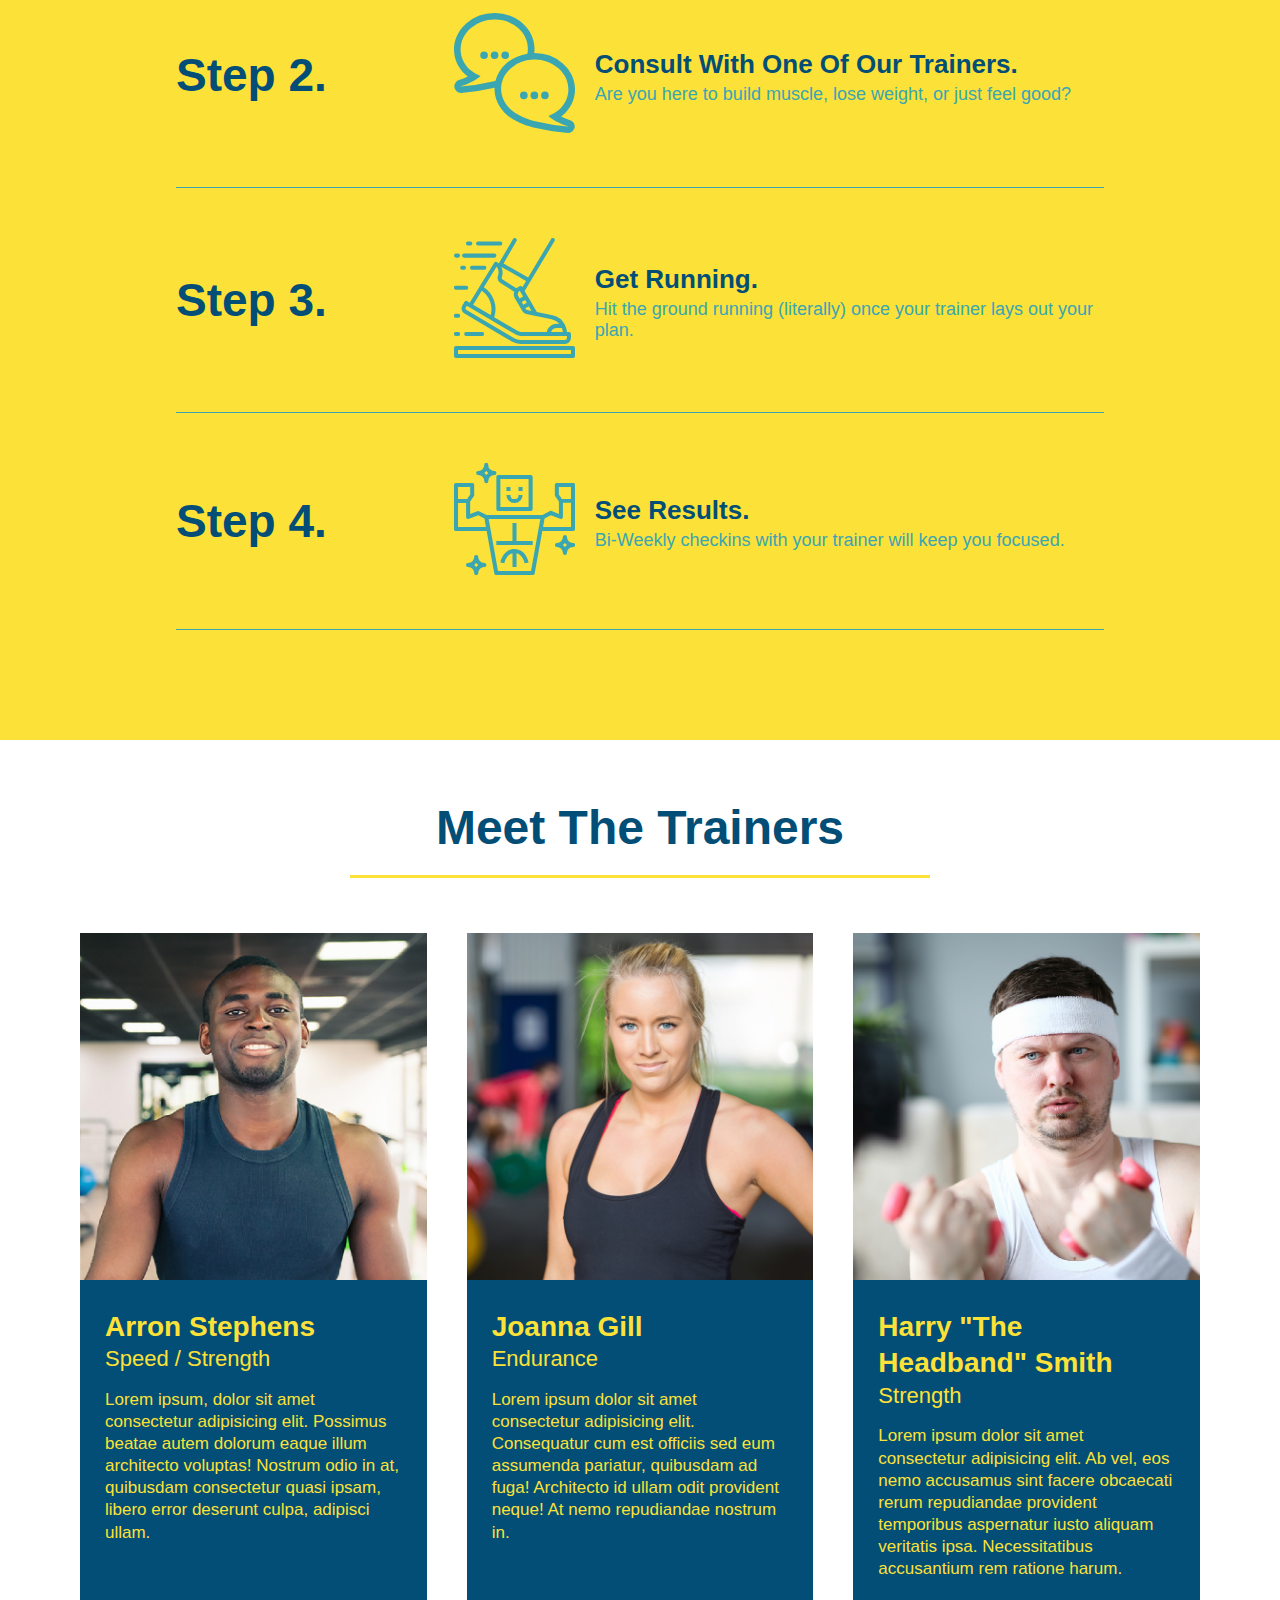
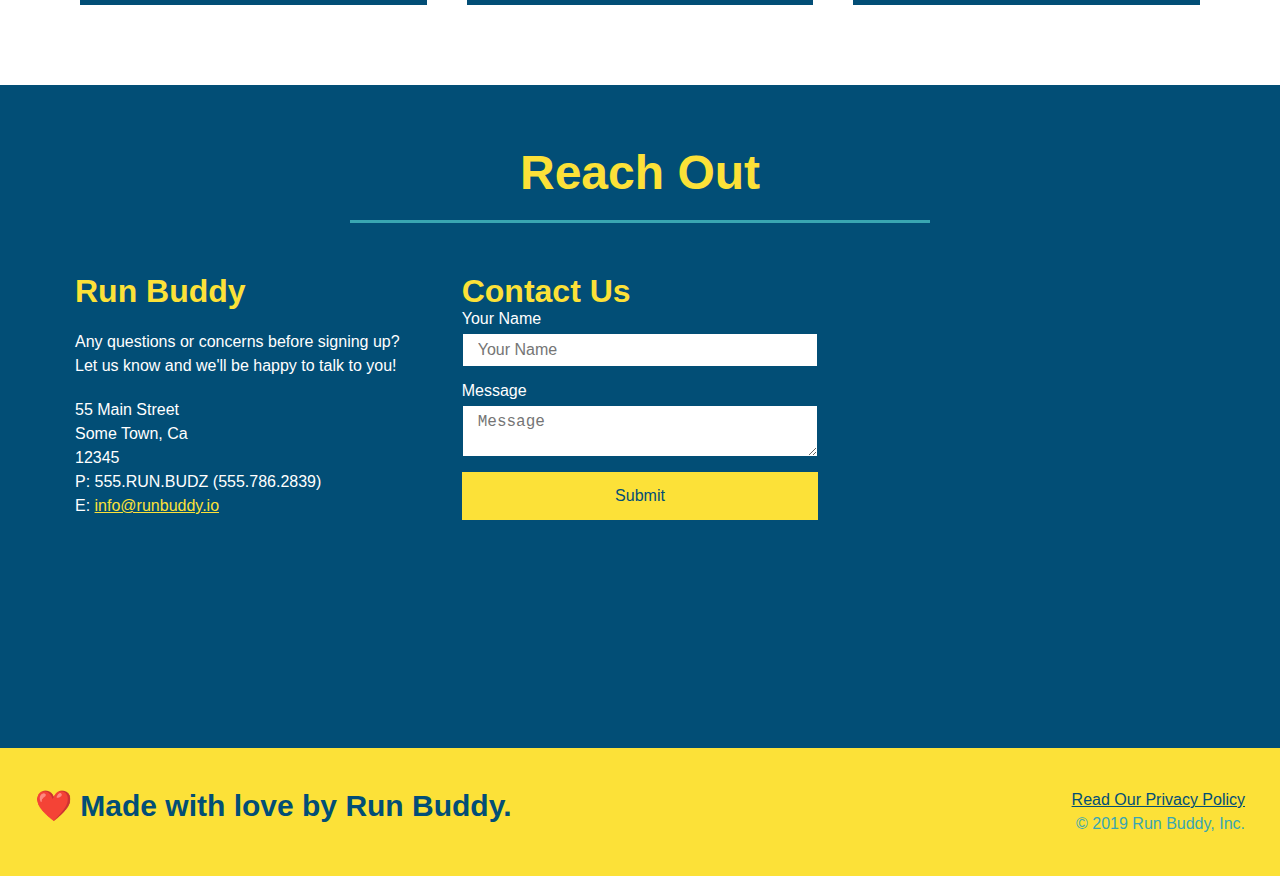
==== commit 2779ae20: "made RUN BUDDY responsive and mobile-friendly" ====
--- a/index.html
+++ b/index.html
@@ -2,6 +2,8 @@
 <html lang="en">
     <head>
         <meta charset="UTF-8"/>
+        <meta name="viewport" content="width=device-width, initial-scale=1.0"/>
+
         <title>Run Buddy</title>
 
         <link rel="stylesheet" href="./assets/css/style.css"/>
--- a/assets/css/style.css
+++ b/assets/css/style.css
@@ -43,7 +43,7 @@
 }
 
 header nav ul li a {
-    margin: 0 30px;
+    padding: 10px 15px;
     font-weight: lighter;
     font-size: 1.55vw;
 }
@@ -88,6 +88,7 @@
     display: flex;
     justify-content: center;
     flex-wrap: wrap;
+    align-items: flex-start;
 }
 
 .hero-cta{
@@ -96,7 +97,7 @@
     margin: 3.5%;
     color: #fff;
     font-size: 18px;
-    line-height: 1.3;
+    line-height: 1.2;
 }
 
 .hero-cta h2 {
@@ -317,8 +318,9 @@
 }
 /*#endregion*/
 
+/*#region general styles*/
 .section-title {
-    font-size: 55px;
+    font-size: 48px;
     color: #024e76;
     border-bottom: 3px solid;
     padding-bottom: 20px;
@@ -345,4 +347,115 @@
 
 .flex-row {
     display: flex;
-}+}
+/*#endregion*/
+
+/*#region Media Queries*/
+/*MEDIA QUERY FOR SMALLER DESKTOP SCREENS AND SMALLER*/
+@media screen and (max-width: 980px) {
+    header {
+        padding-bottom: 0;
+        justify-content: center;
+    }
+
+    header h1 {
+        width: 100%;
+        text-align: center;
+    }
+
+    header nav ul {
+        margin-top: 20px;
+        width: 100%;
+        justify-content: center;
+    }
+
+    header nav ul li a {
+        font-size: 20px;
+    }
+
+    footer h2, footer div {
+        text-align: center;
+        width: 100%;
+    }
+
+    .hero-cta, .hero-form {
+        width: 100%;
+    }
+
+    .hero-cta {
+        text-align: center;
+    }
+
+    .section-title {
+        width: 80%;
+    }
+
+    .trainer {
+        flex: 0 70%;
+    }
+
+    .contact-info iframe {
+        flex: 1 100%;
+    }
+}
+
+/*MEDIA QUERY FOR TABLETS AND SMALLER*/
+@media screen and (max-width: 768px) {
+    section {
+        padding: 30px 15px;
+    }
+
+    .step h3 {
+        flex: 1 100%;
+        text-align: center;
+    }
+
+    .step-info {
+        flex: 2 100%;
+        text-align: center;
+        justify-content: center;
+    }
+
+    .step-img {
+        flex: 0 32%;
+        margin-right: 0;
+        margin-top: 15px;
+        margin-bottom: 15px;
+    }
+
+    .step-text {
+        flex: 100%;
+    }
+}
+
+/*MEDIA QUERY FOR MOBILE PHONES AND SMALLER*/
+@media screen and (max-width: 575px) {
+    .hero-form button {
+        width: 100%;
+    }
+
+    .section-title {
+        width: 95%;
+    }
+
+    .intro p {
+        width: 100%;
+    }
+
+    .trainer {
+        flex: 0 100%
+    }
+
+    .contact-info {
+        text-align: center;
+    }
+
+    .contact-info > * {
+        flex: 0 100%;
+    }
+
+    .contact-form {
+        order: 3;
+    }
+}
+/*#endregion*/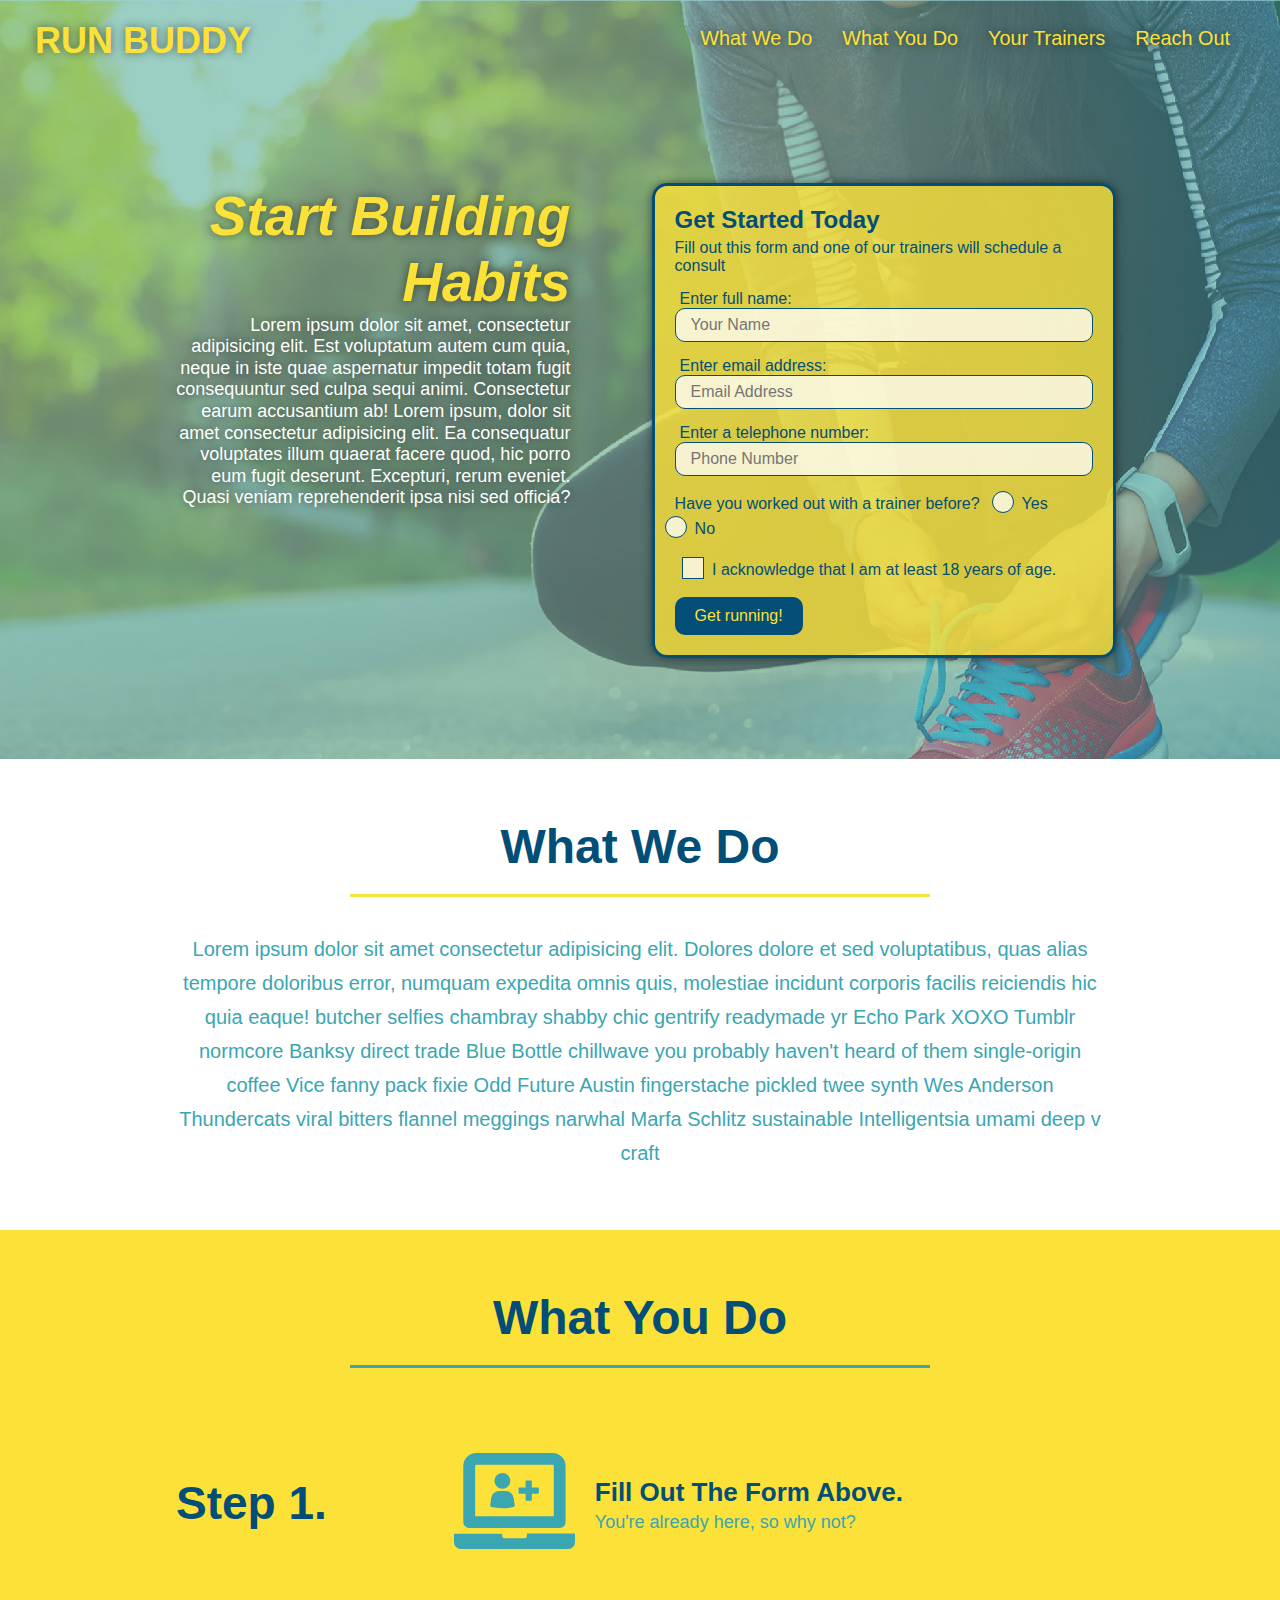
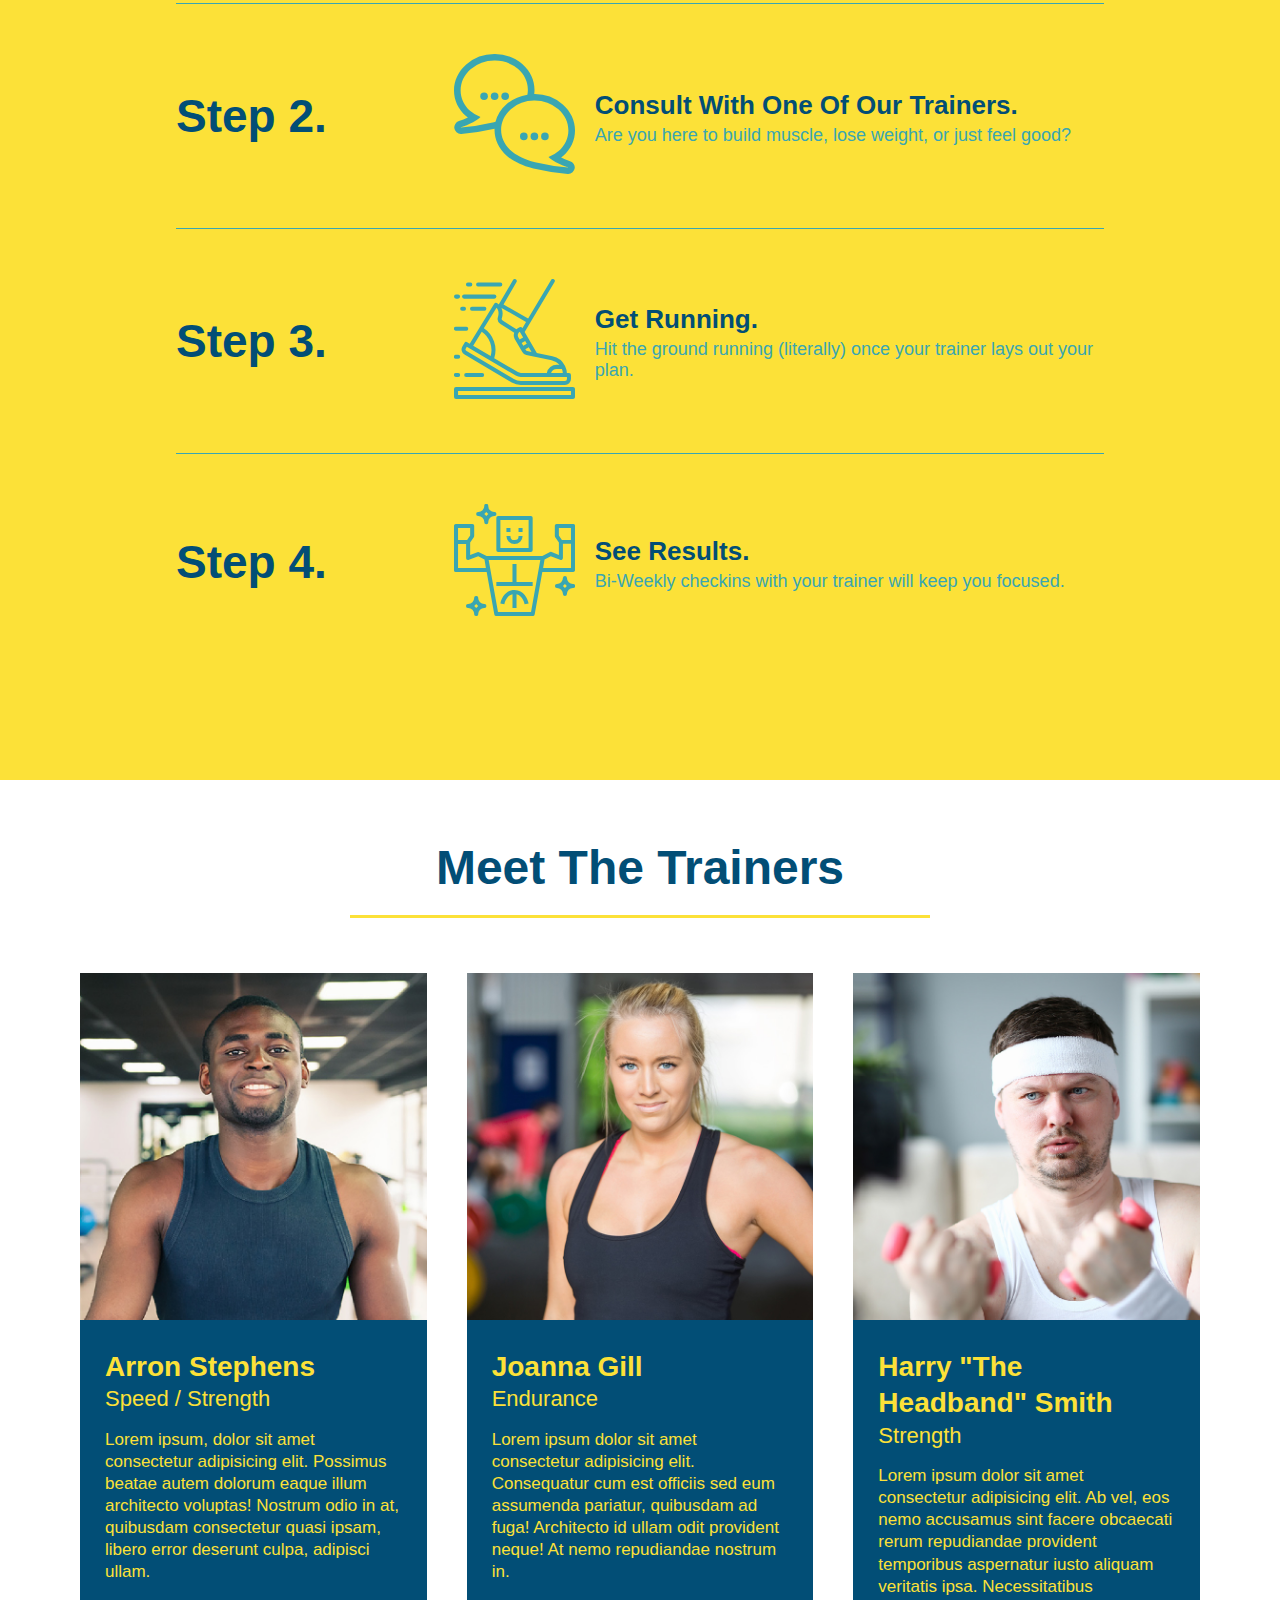
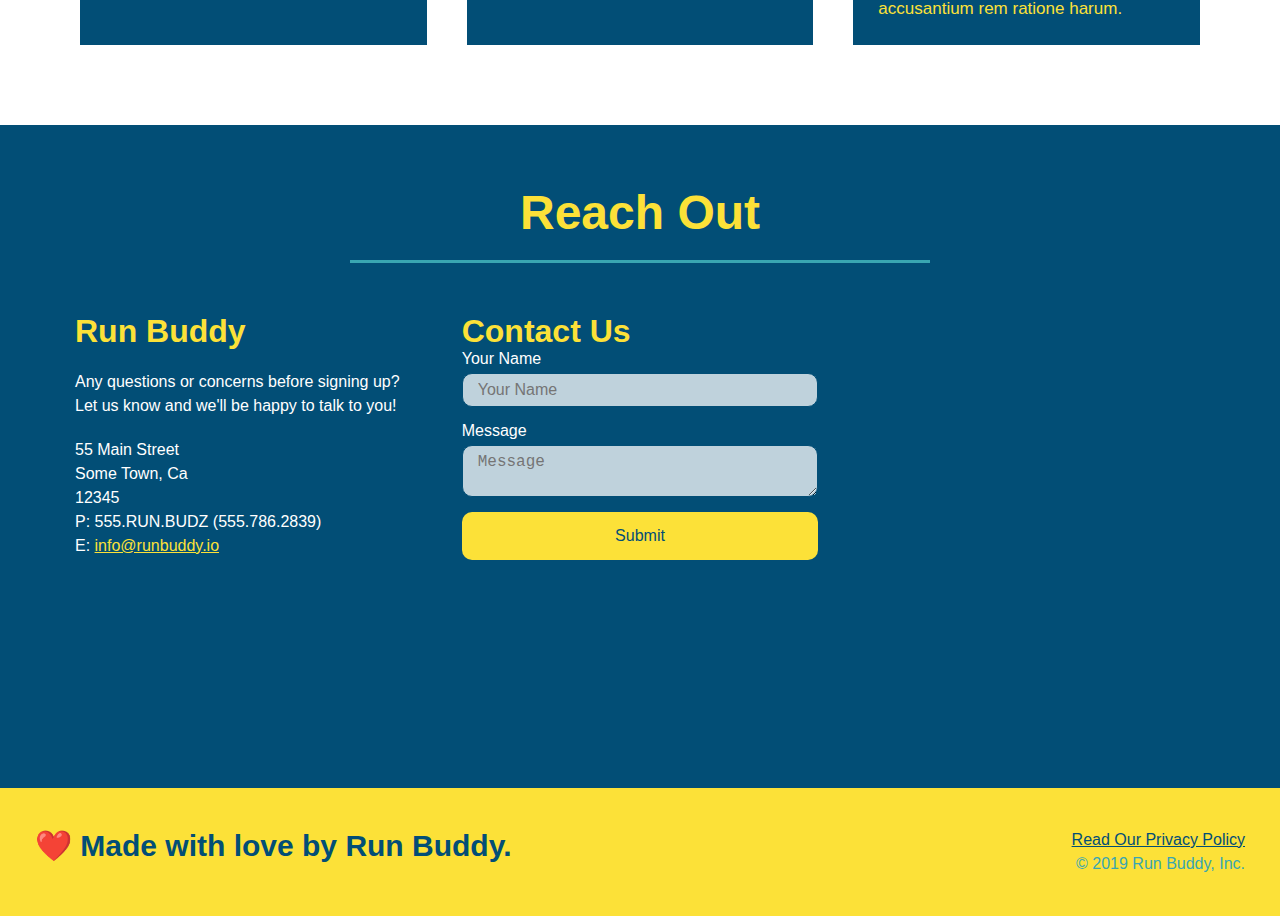
==== commit 32c7ade3: "customized checkbox and radio buttons" ====
--- a/index.html
+++ b/index.html
@@ -44,7 +44,10 @@
                 <p>
                     Lorem ipsum dolor sit amet, consectetur adipisicing elit. Est voluptatum 
                     autem cum quia, neque in iste quae aspernatur impedit totam fugit consequuntur 
-                    sed culpa sequi animi. Consectetur earum accusantium ab!
+                    sed culpa sequi animi. Consectetur earum accusantium ab! Lorem ipsum, dolor sit 
+                    amet consectetur adipisicing elit. Ea consequatur voluptates illum quaerat facere 
+                    quod, hic porro eum fugit deserunt. Excepturi, rerum eveniet. Quasi veniam reprehenderit 
+                    ipsa nisi sed officia?
                 </p>
             </div>
             
@@ -65,16 +68,20 @@
                     <input type="tel" placeholder="Phone Number" name="phone" id="phone" class="form-input"/>
                     <p>
                         Have you worked out with a trainer before?
-                        <input type="radio" name="trainer-confirm" id="trainer-yes"/>
-                        <label for="trainer-yes">Yes</label>
-                        <input type="radio" name="trainer-confirm" id="trainer-no"/>
-                        <label for="trainer-no">No</label>
+                        <span class="radio-wrapper">
+                            <input type="radio" name="trainer-confirm" id="trainer-yes"/>
+                            <label for="trainer-yes">Yes</label>
+                        </span>
+                        <span class="radio-wrapper">
+                            <input type="radio" name="trainer-confirm" id="trainer-no"/>
+                            <label for="trainer-no">No</label>
+                        </span>
                     </p>
                     <p>
-                        <label for="checkbox">
-                            I acknowledge that I am at least 18 years of age.
-                        </label>
-                        <input type="checkbox" name="age-confirm" id="checkbox"/>
+                        <span class="checkbox-wrapper">
+                            <input type="checkbox" name="age-confirm" id="checkbox"/>
+                            <label for="checkbox">I acknowledge that I am at least 18 years of age.</label>
+                        </span>
                     </p>
                     <button type="submit">
                         Get running!
--- a/assets/css/style.css
+++ b/assets/css/style.css
@@ -16,6 +16,14 @@
     display: flex;
     justify-content: space-between;
     flex-wrap: wrap;
+    position: -webkit-sticky;
+    position: sticky;
+    top: 0;
+    background-image: url("../images/hero-bg.jpeg");
+    background-size: cover;
+    background-position: 80%;
+    background-attachment: fixed;
+    z-index: 9999;
 }
 
 header h1 {
@@ -23,6 +31,7 @@
     font-size: 36px;
     color: #fce138;
     margin: 0;
+    text-shadow: 0 0 10px rgba(0, 0, 0, 0.5);
 }
 
 header a {
@@ -46,7 +55,15 @@
     padding: 10px 15px;
     font-weight: lighter;
     font-size: 1.55vw;
-}
+    text-shadow: 0 0 10px rgba(0, 0, 0, 0.5)
+}
+
+header nav ul li a:hover {
+    background: #fce138;
+    color: #024e76;
+    border-radius: 15px;
+    text-shadow: none;
+  }
 /* #endregion */
 
 /* #region apply style to <footer> */
@@ -84,7 +101,8 @@
 .hero {
     background-image: url("../images/hero-bg.jpeg");
     background-size: cover;
-    background-position: center;
+    background-position: 80%;
+    background-attachment: fixed;
     display: flex;
     justify-content: center;
     flex-wrap: wrap;
@@ -98,6 +116,7 @@
     color: #fff;
     font-size: 18px;
     line-height: 1.2;
+    text-shadow: 0 0 10px rgba(0, 0, 0, 0.5)
 }
 
 .hero-cta h2 {
@@ -108,11 +127,13 @@
 
 .hero-form {
     border: solid 3px #024e76;
-    background-color: #fce138;
+    background-color: rgba(252, 225, 56, 0.8);
     padding: 20px;
     color: #024e76;
     width: 40%;
     margin: 3.5%;
+    box-shadow: 0 0 10px rgba(0, 0, 0, 0.5);
+    border-radius: 15px;
 }
 
 .hero-form h3 {
@@ -132,10 +153,77 @@
     color: #024e76;
     width: 100%;
     margin-bottom: 15px;
+    border-radius: 10px;
+    background-color: rgba(255, 255, 255, 0.75);
+}
+
+.form-input:focus {
+    background-color: rgba(255, 255, 255, 1);
+    outline: none;
 }
 
 .hero-form label {
     margin: 0 5px;
+}
+
+.checkbox-wrapper input, .radio-wrapper input {
+    opacity: 0;
+}
+
+.checkbox-wrapper label, .radio-wrapper label {
+    position: relative;
+    left: 10px;
+    margin: 10px;
+    line-height: 1.6;
+}
+
+.checkbox-wrapper label::before, .radio-wrapper label::before {
+    content: "";
+    height: 20px;
+    width: 20px;
+    background: rgba(255, 255, 255, 0.75);
+    border: 1px solid #024e76;
+    position: absolute;
+    top: -4px;
+    left: -30px;
+}
+
+.radio-wrapper label::before {
+    border-radius: 50%;
+}
+
+.radio-wrapper label::after {
+    content: "";
+    width: 20px;
+    height: 20px;
+    border-radius: 50%;
+    background: #024e76;
+    background-image: radial-gradient(circle, #39a6b2, #024e76);
+    position: absolute;
+    left: -29px;
+    top: -3px;
+}
+
+.checkbox-wrapper label::after {
+    content: "";
+    height: 6px;
+    width: 14px;
+    border-left: 2px solid #024e76;
+    border-bottom: 2px solid #024e76;
+    position: absolute;
+    left: -26px;
+    top: 1px;
+    transform: rotate(-58deg);
+}
+
+.checkbox-wrapper input + label::after,
+.radio-wrapper input + label::after {
+    content: none;
+}
+
+.checkbox-wrapper input:checked + label::after,
+.radio-wrapper input:checked + label::after {
+    content: "";
 }
 
 .hero-form button {
@@ -144,6 +232,11 @@
     border: none;
     padding: 10px 20px;
     font-size: 16px;
+    border-radius: 10px;
+}
+
+.hero-form button:hover {
+    background-color: #39a6b2;
 }
 /*#endregion Hero Styles End */
 
@@ -167,11 +260,14 @@
     margin: 50px auto;
     padding-bottom: 50px;
     width: 80%;
-    border-bottom: 1px solid #39a6b2;
     display: flex;
     flex-wrap: wrap;
     align-items: center;
     justify-content: space-between;
+}
+
+.step:not(:last-child) {
+    border-bottom: 1px solid #39a6b2;
 }
 
 .step h3 {
@@ -305,6 +401,13 @@
     width: 100%;
     margin-bottom: 15px;
     margin-top: 5px;
+    border-radius: 10px;
+    background-color: rgba(255, 255, 255, 0.75);
+}
+
+.contact-form input:focus, .contact-form textarea:focus {
+    background-color: rgba(255, 255, 255, 1);
+    outline: none;
 }
 
 .contact-form button {
@@ -315,6 +418,12 @@
     text-align: center;
     padding: 15px 0;
     font-size: 16px;
+    border-radius: 10px;
+}
+
+.contact-form button:hover{
+    color: #fce138;
+    background-color: #39a6b2;
 }
 /*#endregion*/
 
@@ -356,6 +465,7 @@
     header {
         padding-bottom: 0;
         justify-content: center;
+        position: relative;
     }
 
     header h1 {
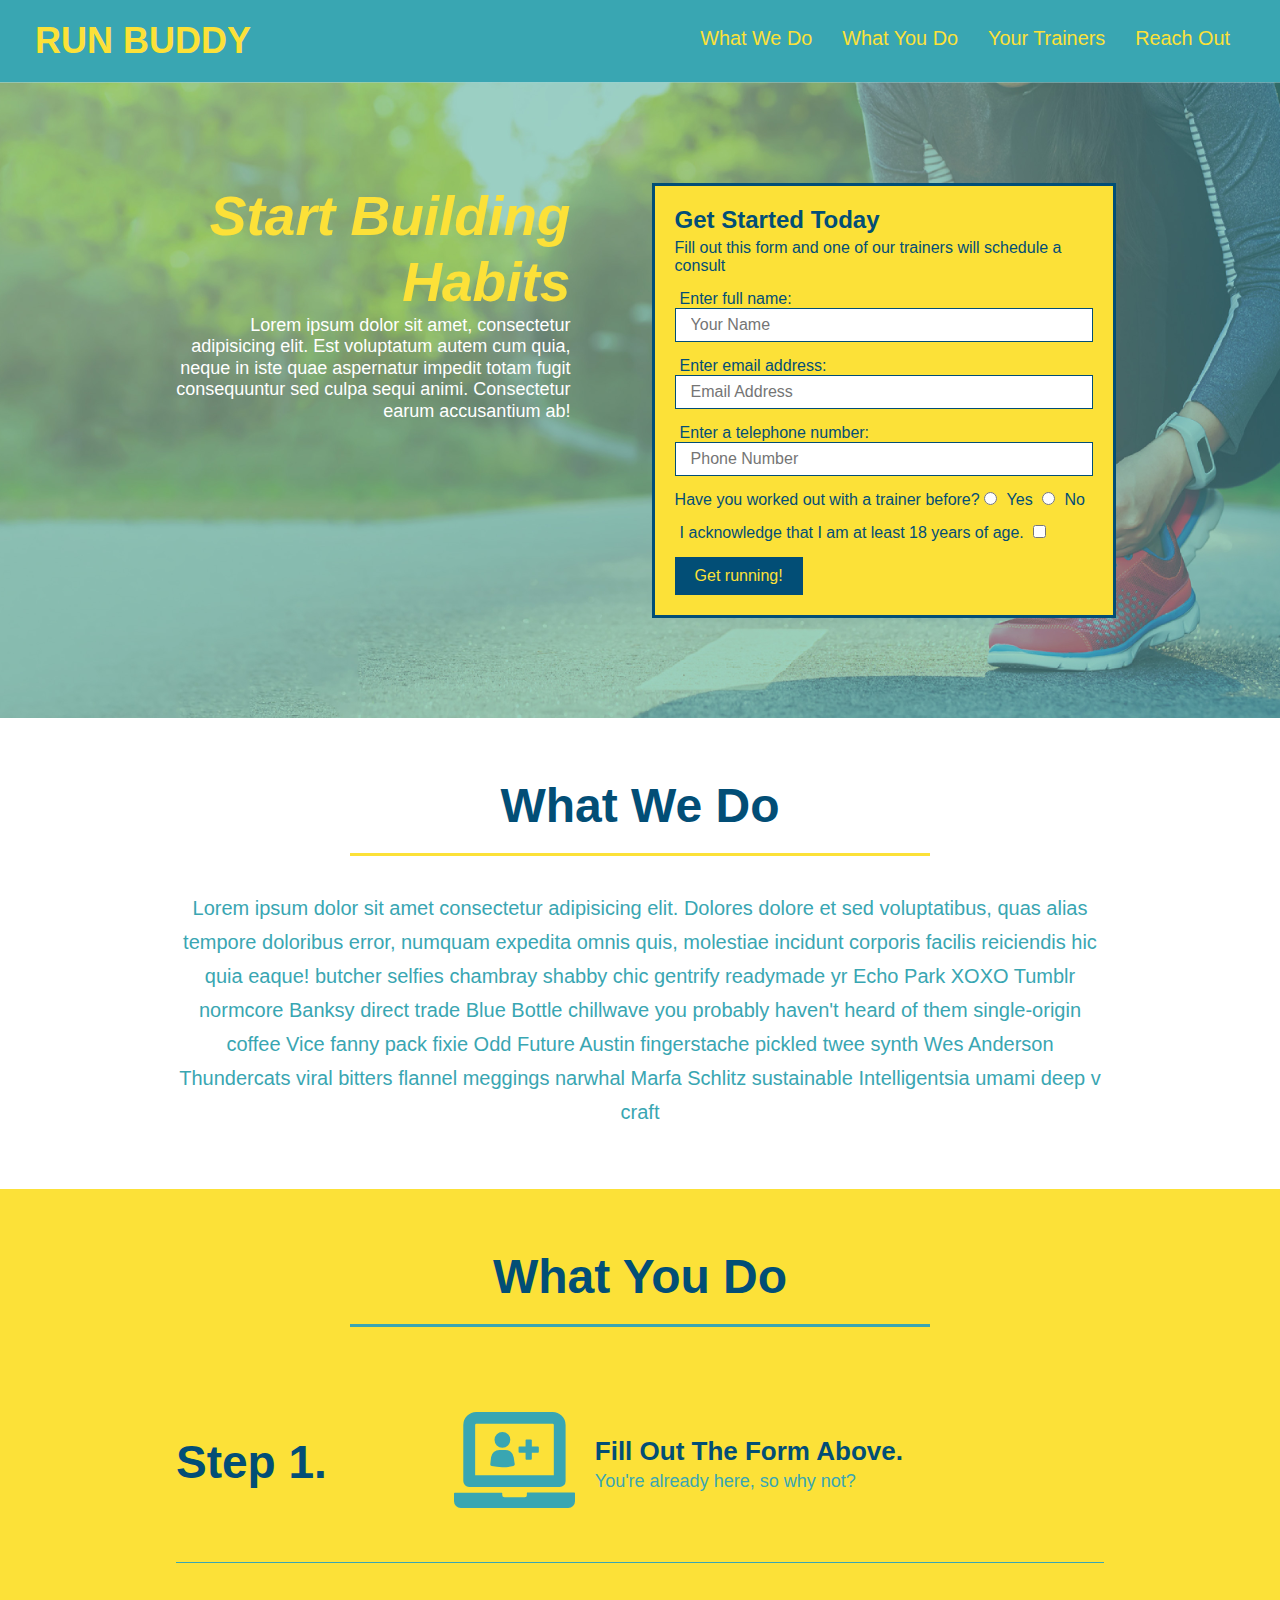
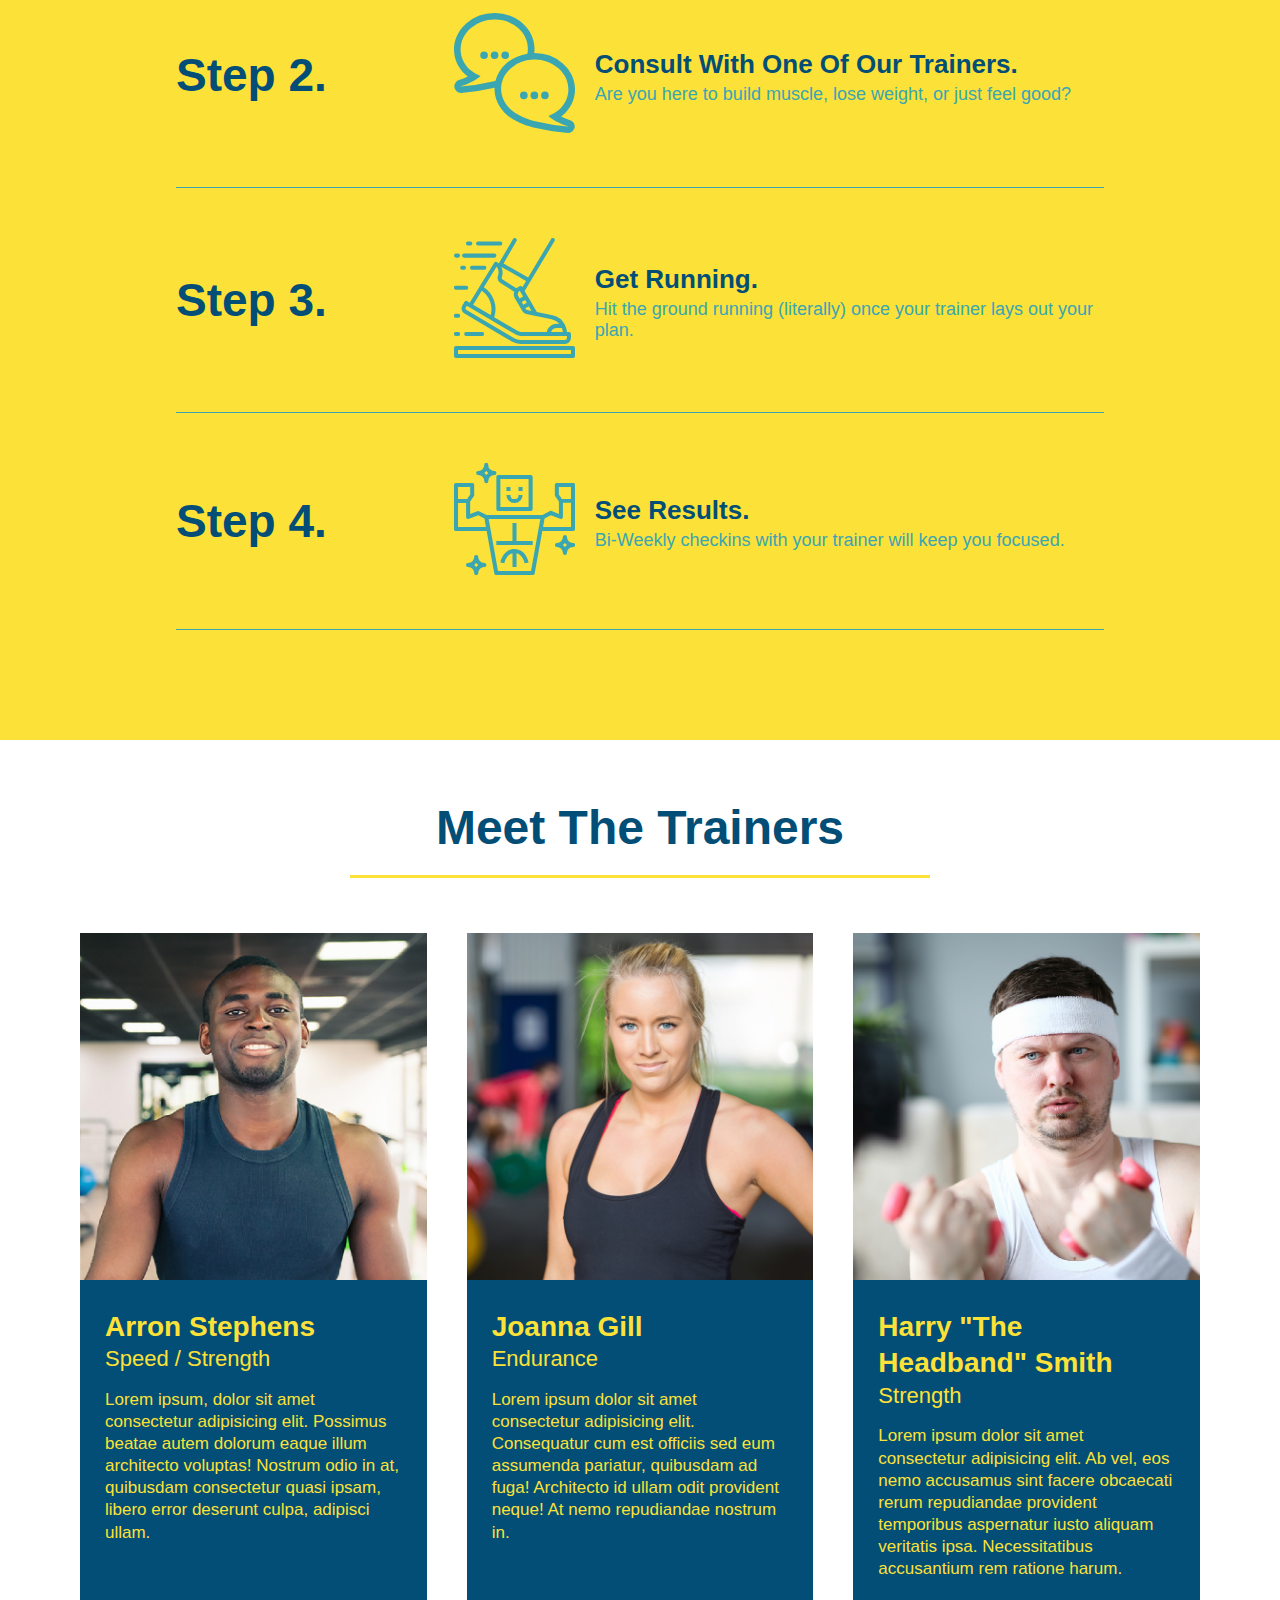
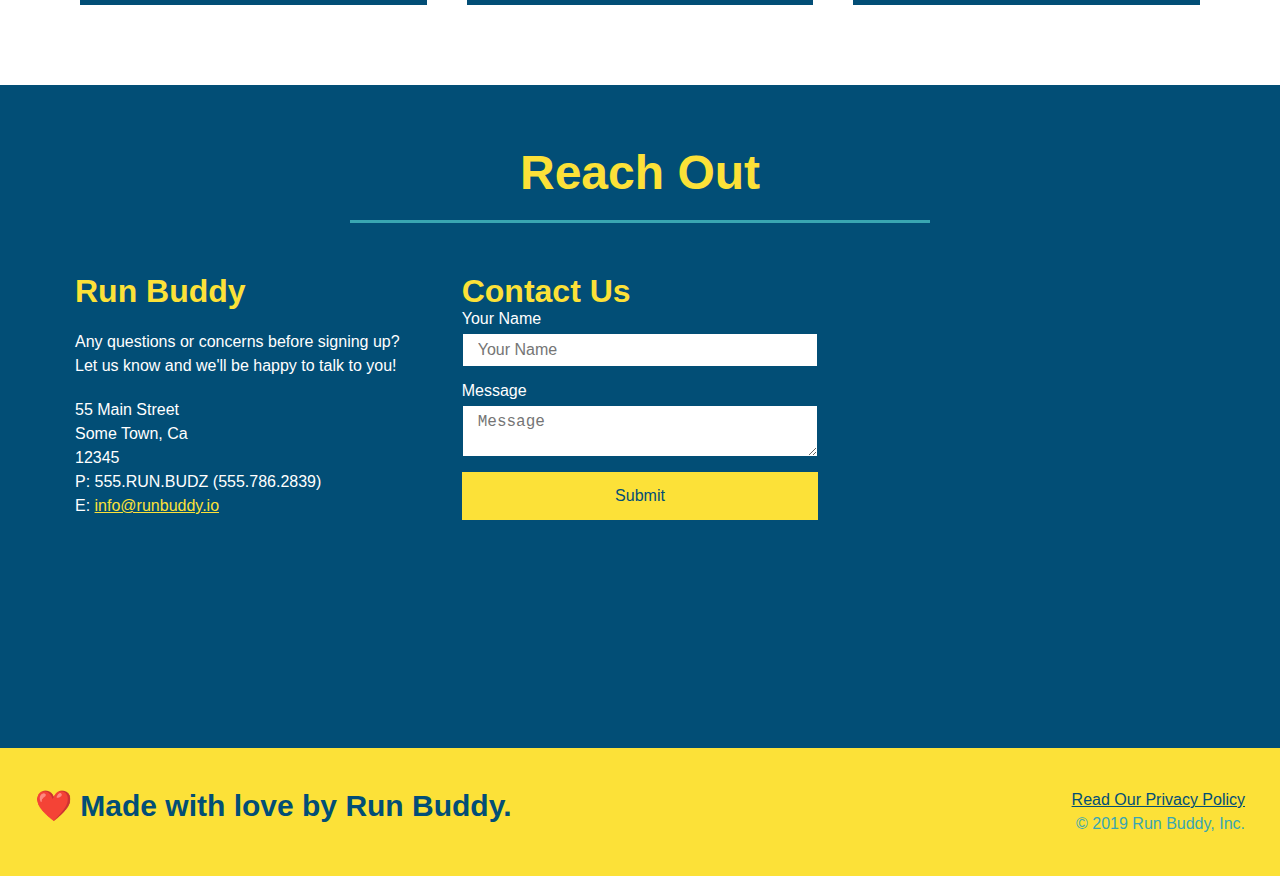
==== commit 8012d322: "Merge pull request #6 from justjulio95/develop" ====
--- a/index.html
+++ b/index.html
@@ -44,10 +44,7 @@
                 <p>
                     Lorem ipsum dolor sit amet, consectetur adipisicing elit. Est voluptatum 
                     autem cum quia, neque in iste quae aspernatur impedit totam fugit consequuntur 
-                    sed culpa sequi animi. Consectetur earum accusantium ab! Lorem ipsum, dolor sit 
-                    amet consectetur adipisicing elit. Ea consequatur voluptates illum quaerat facere 
-                    quod, hic porro eum fugit deserunt. Excepturi, rerum eveniet. Quasi veniam reprehenderit 
-                    ipsa nisi sed officia?
+                    sed culpa sequi animi. Consectetur earum accusantium ab!
                 </p>
             </div>
             
@@ -68,20 +65,16 @@
                     <input type="tel" placeholder="Phone Number" name="phone" id="phone" class="form-input"/>
                     <p>
                         Have you worked out with a trainer before?
-                        <span class="radio-wrapper">
-                            <input type="radio" name="trainer-confirm" id="trainer-yes"/>
-                            <label for="trainer-yes">Yes</label>
-                        </span>
-                        <span class="radio-wrapper">
-                            <input type="radio" name="trainer-confirm" id="trainer-no"/>
-                            <label for="trainer-no">No</label>
-                        </span>
+                        <input type="radio" name="trainer-confirm" id="trainer-yes"/>
+                        <label for="trainer-yes">Yes</label>
+                        <input type="radio" name="trainer-confirm" id="trainer-no"/>
+                        <label for="trainer-no">No</label>
                     </p>
                     <p>
-                        <span class="checkbox-wrapper">
-                            <input type="checkbox" name="age-confirm" id="checkbox"/>
-                            <label for="checkbox">I acknowledge that I am at least 18 years of age.</label>
-                        </span>
+                        <label for="checkbox">
+                            I acknowledge that I am at least 18 years of age.
+                        </label>
+                        <input type="checkbox" name="age-confirm" id="checkbox"/>
                     </p>
                     <button type="submit">
                         Get running!
--- a/assets/css/style.css
+++ b/assets/css/style.css
@@ -16,14 +16,6 @@
     display: flex;
     justify-content: space-between;
     flex-wrap: wrap;
-    position: -webkit-sticky;
-    position: sticky;
-    top: 0;
-    background-image: url("../images/hero-bg.jpeg");
-    background-size: cover;
-    background-position: 80%;
-    background-attachment: fixed;
-    z-index: 9999;
 }
 
 header h1 {
@@ -31,7 +23,6 @@
     font-size: 36px;
     color: #fce138;
     margin: 0;
-    text-shadow: 0 0 10px rgba(0, 0, 0, 0.5);
 }
 
 header a {
@@ -55,15 +46,7 @@
     padding: 10px 15px;
     font-weight: lighter;
     font-size: 1.55vw;
-    text-shadow: 0 0 10px rgba(0, 0, 0, 0.5)
-}
-
-header nav ul li a:hover {
-    background: #fce138;
-    color: #024e76;
-    border-radius: 15px;
-    text-shadow: none;
-  }
+}
 /* #endregion */
 
 /* #region apply style to <footer> */
@@ -101,8 +84,7 @@
 .hero {
     background-image: url("../images/hero-bg.jpeg");
     background-size: cover;
-    background-position: 80%;
-    background-attachment: fixed;
+    background-position: center;
     display: flex;
     justify-content: center;
     flex-wrap: wrap;
@@ -116,7 +98,6 @@
     color: #fff;
     font-size: 18px;
     line-height: 1.2;
-    text-shadow: 0 0 10px rgba(0, 0, 0, 0.5)
 }
 
 .hero-cta h2 {
@@ -127,13 +108,11 @@
 
 .hero-form {
     border: solid 3px #024e76;
-    background-color: rgba(252, 225, 56, 0.8);
+    background-color: #fce138;
     padding: 20px;
     color: #024e76;
     width: 40%;
     margin: 3.5%;
-    box-shadow: 0 0 10px rgba(0, 0, 0, 0.5);
-    border-radius: 15px;
 }
 
 .hero-form h3 {
@@ -153,77 +132,10 @@
     color: #024e76;
     width: 100%;
     margin-bottom: 15px;
-    border-radius: 10px;
-    background-color: rgba(255, 255, 255, 0.75);
-}
-
-.form-input:focus {
-    background-color: rgba(255, 255, 255, 1);
-    outline: none;
 }
 
 .hero-form label {
     margin: 0 5px;
-}
-
-.checkbox-wrapper input, .radio-wrapper input {
-    opacity: 0;
-}
-
-.checkbox-wrapper label, .radio-wrapper label {
-    position: relative;
-    left: 10px;
-    margin: 10px;
-    line-height: 1.6;
-}
-
-.checkbox-wrapper label::before, .radio-wrapper label::before {
-    content: "";
-    height: 20px;
-    width: 20px;
-    background: rgba(255, 255, 255, 0.75);
-    border: 1px solid #024e76;
-    position: absolute;
-    top: -4px;
-    left: -30px;
-}
-
-.radio-wrapper label::before {
-    border-radius: 50%;
-}
-
-.radio-wrapper label::after {
-    content: "";
-    width: 20px;
-    height: 20px;
-    border-radius: 50%;
-    background: #024e76;
-    background-image: radial-gradient(circle, #39a6b2, #024e76);
-    position: absolute;
-    left: -29px;
-    top: -3px;
-}
-
-.checkbox-wrapper label::after {
-    content: "";
-    height: 6px;
-    width: 14px;
-    border-left: 2px solid #024e76;
-    border-bottom: 2px solid #024e76;
-    position: absolute;
-    left: -26px;
-    top: 1px;
-    transform: rotate(-58deg);
-}
-
-.checkbox-wrapper input + label::after,
-.radio-wrapper input + label::after {
-    content: none;
-}
-
-.checkbox-wrapper input:checked + label::after,
-.radio-wrapper input:checked + label::after {
-    content: "";
 }
 
 .hero-form button {
@@ -232,11 +144,6 @@
     border: none;
     padding: 10px 20px;
     font-size: 16px;
-    border-radius: 10px;
-}
-
-.hero-form button:hover {
-    background-color: #39a6b2;
 }
 /*#endregion Hero Styles End */
 
@@ -260,14 +167,11 @@
     margin: 50px auto;
     padding-bottom: 50px;
     width: 80%;
+    border-bottom: 1px solid #39a6b2;
     display: flex;
     flex-wrap: wrap;
     align-items: center;
     justify-content: space-between;
-}
-
-.step:not(:last-child) {
-    border-bottom: 1px solid #39a6b2;
 }
 
 .step h3 {
@@ -401,13 +305,6 @@
     width: 100%;
     margin-bottom: 15px;
     margin-top: 5px;
-    border-radius: 10px;
-    background-color: rgba(255, 255, 255, 0.75);
-}
-
-.contact-form input:focus, .contact-form textarea:focus {
-    background-color: rgba(255, 255, 255, 1);
-    outline: none;
 }
 
 .contact-form button {
@@ -418,12 +315,6 @@
     text-align: center;
     padding: 15px 0;
     font-size: 16px;
-    border-radius: 10px;
-}
-
-.contact-form button:hover{
-    color: #fce138;
-    background-color: #39a6b2;
 }
 /*#endregion*/
 
@@ -465,7 +356,6 @@
     header {
         padding-bottom: 0;
         justify-content: center;
-        position: relative;
     }
 
     header h1 {
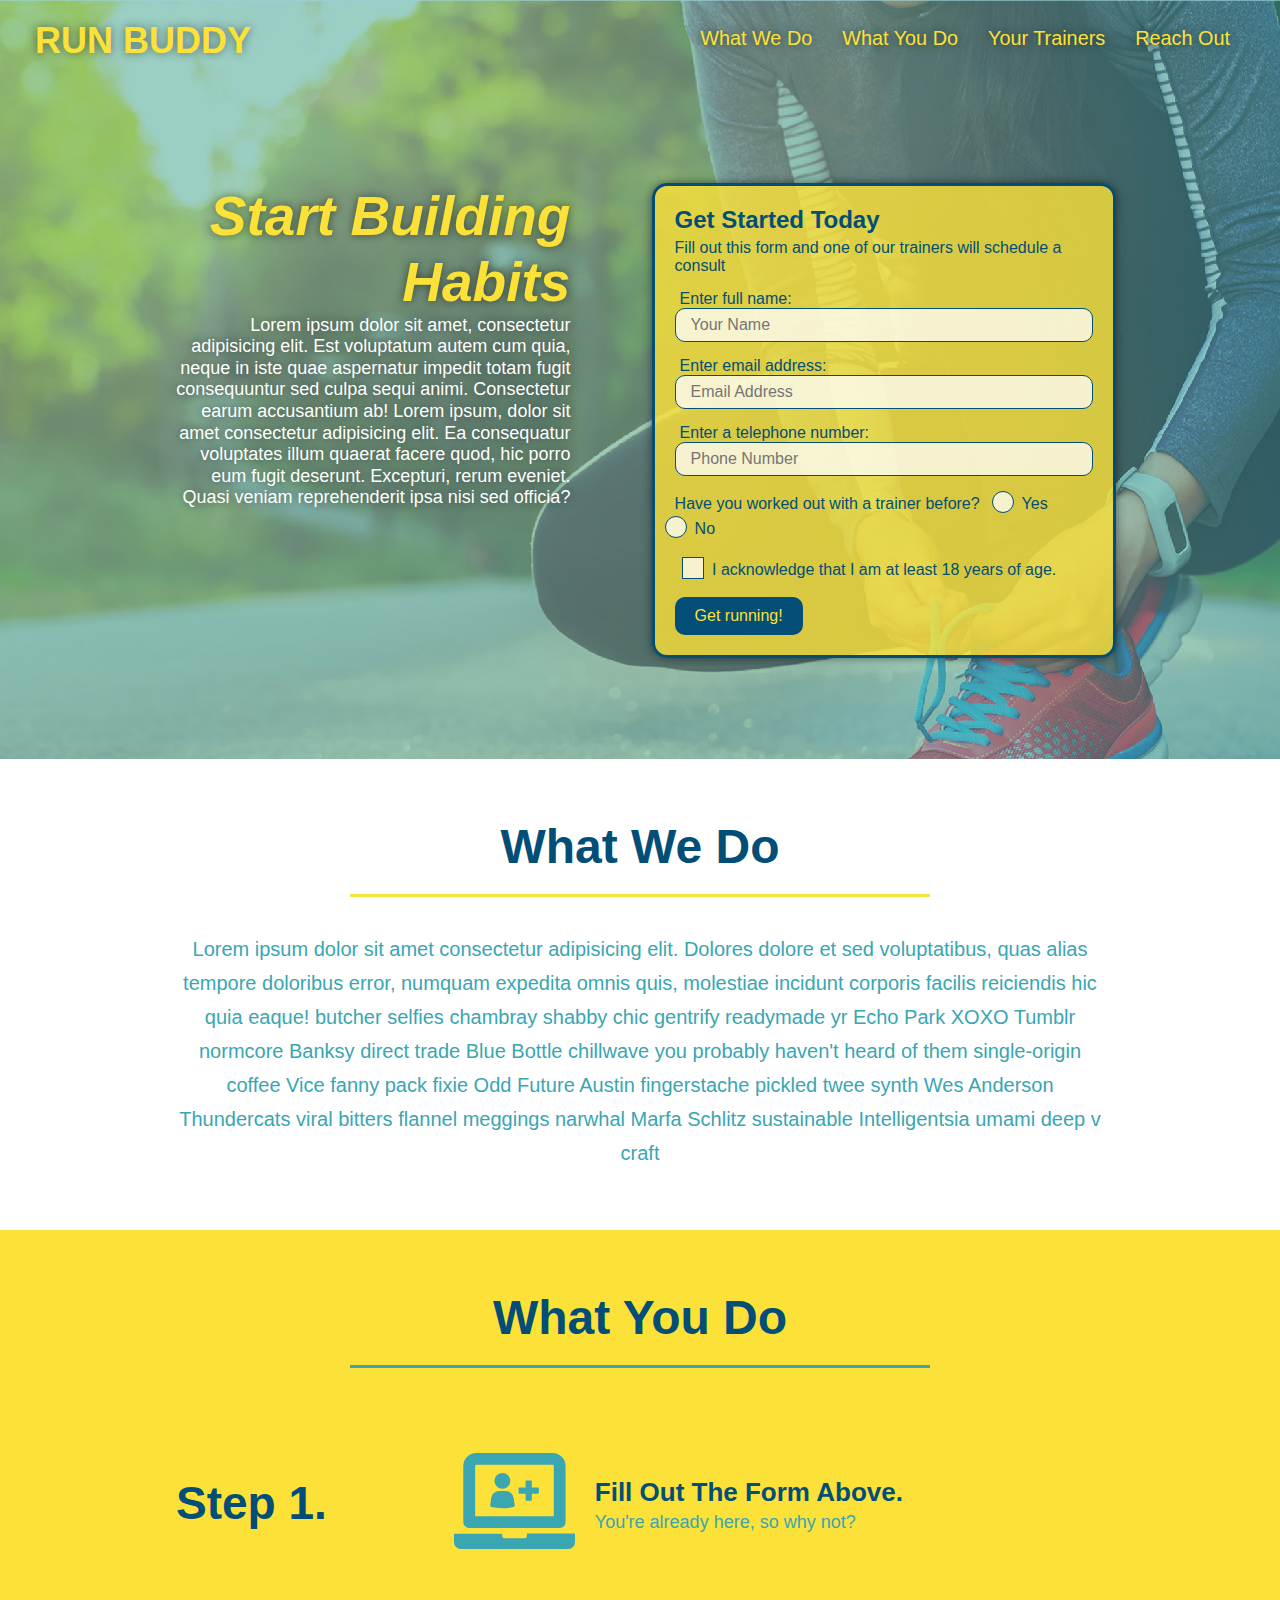
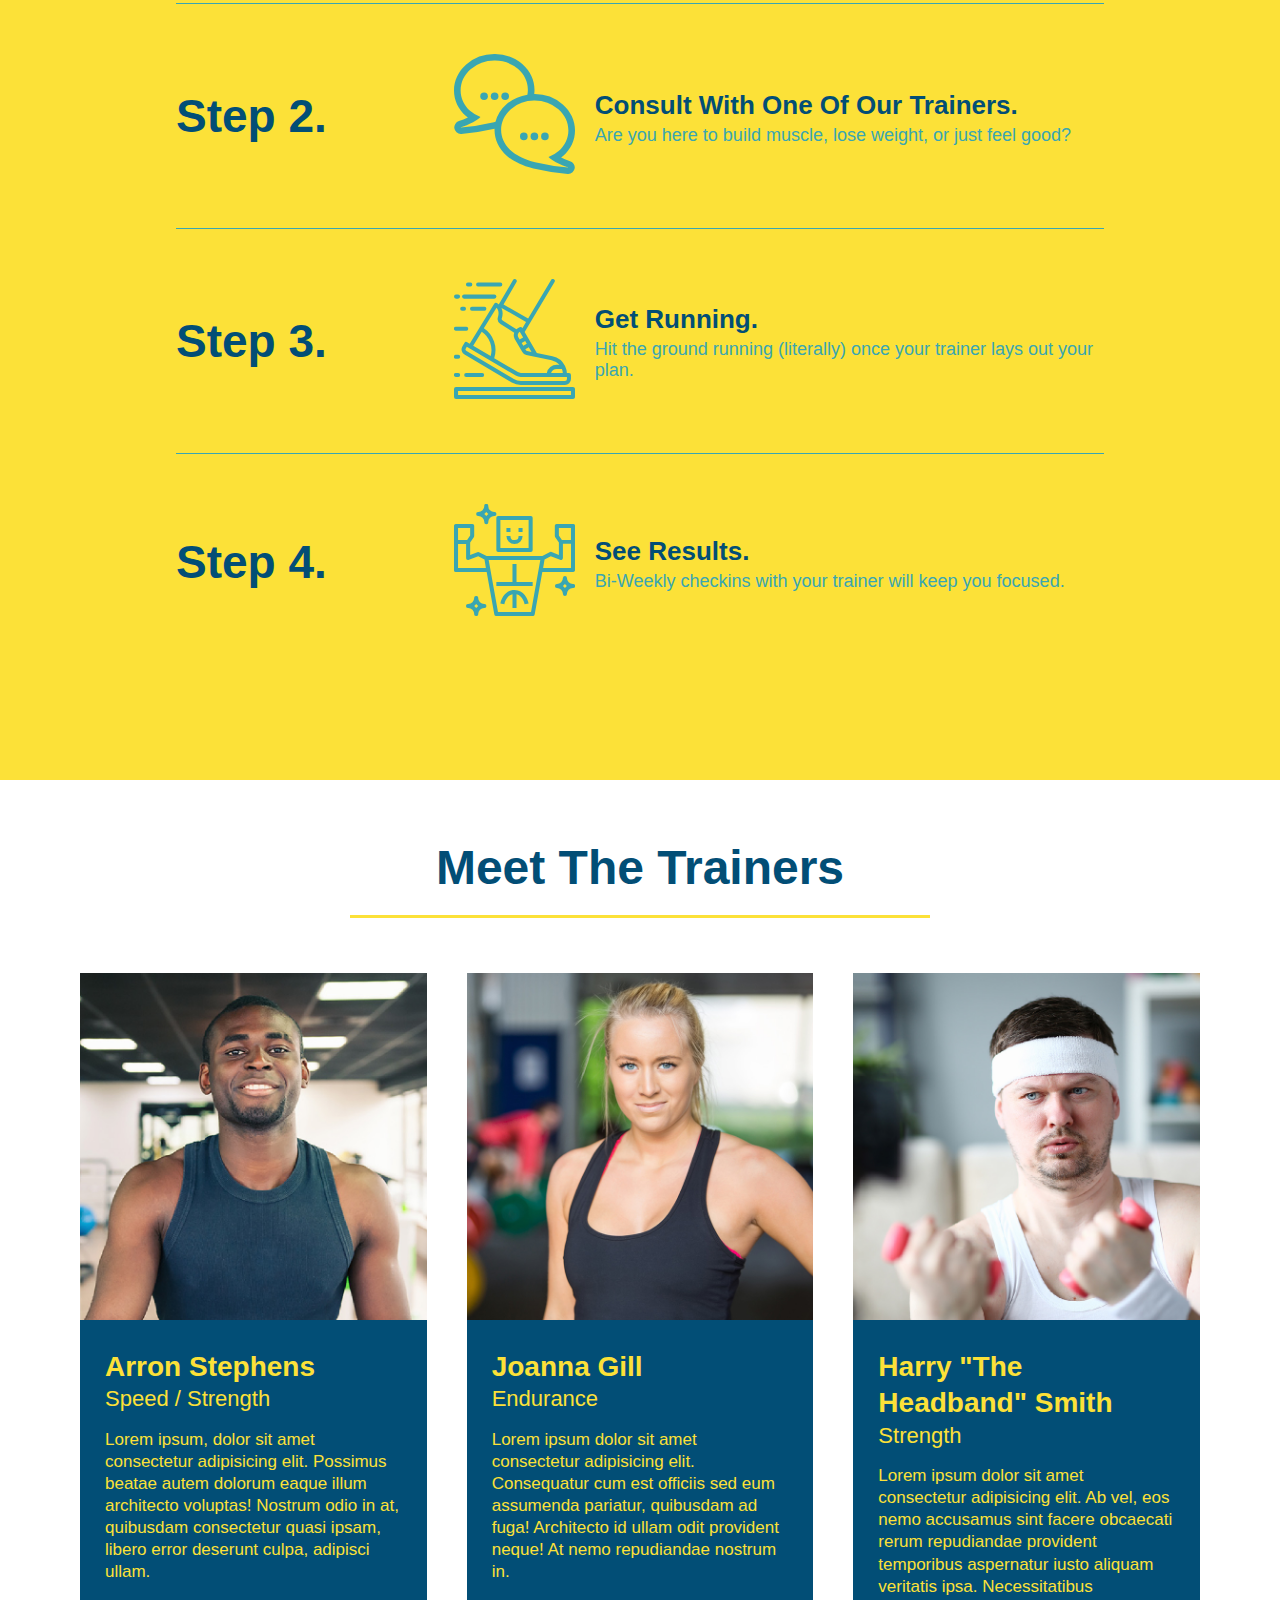
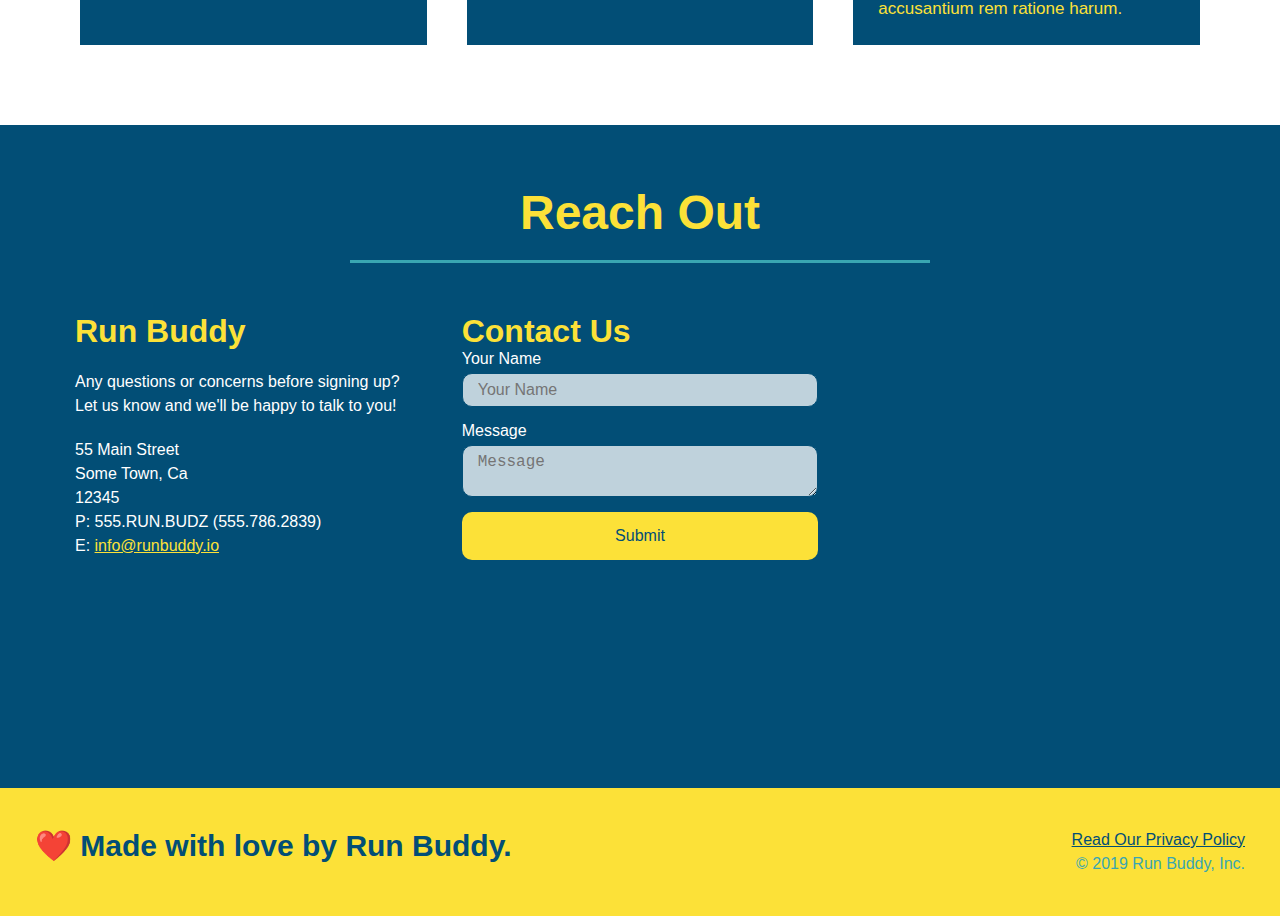
==== commit 9fe63090: "Merge pull request #7 from justjulio95/develop" ====
--- a/index.html
+++ b/index.html
@@ -44,7 +44,10 @@
                 <p>
                     Lorem ipsum dolor sit amet, consectetur adipisicing elit. Est voluptatum 
                     autem cum quia, neque in iste quae aspernatur impedit totam fugit consequuntur 
-                    sed culpa sequi animi. Consectetur earum accusantium ab!
+                    sed culpa sequi animi. Consectetur earum accusantium ab! Lorem ipsum, dolor sit 
+                    amet consectetur adipisicing elit. Ea consequatur voluptates illum quaerat facere 
+                    quod, hic porro eum fugit deserunt. Excepturi, rerum eveniet. Quasi veniam reprehenderit 
+                    ipsa nisi sed officia?
                 </p>
             </div>
             
@@ -65,16 +68,20 @@
                     <input type="tel" placeholder="Phone Number" name="phone" id="phone" class="form-input"/>
                     <p>
                         Have you worked out with a trainer before?
-                        <input type="radio" name="trainer-confirm" id="trainer-yes"/>
-                        <label for="trainer-yes">Yes</label>
-                        <input type="radio" name="trainer-confirm" id="trainer-no"/>
-                        <label for="trainer-no">No</label>
+                        <span class="radio-wrapper">
+                            <input type="radio" name="trainer-confirm" id="trainer-yes"/>
+                            <label for="trainer-yes">Yes</label>
+                        </span>
+                        <span class="radio-wrapper">
+                            <input type="radio" name="trainer-confirm" id="trainer-no"/>
+                            <label for="trainer-no">No</label>
+                        </span>
                     </p>
                     <p>
-                        <label for="checkbox">
-                            I acknowledge that I am at least 18 years of age.
-                        </label>
-                        <input type="checkbox" name="age-confirm" id="checkbox"/>
+                        <span class="checkbox-wrapper">
+                            <input type="checkbox" name="age-confirm" id="checkbox"/>
+                            <label for="checkbox">I acknowledge that I am at least 18 years of age.</label>
+                        </span>
                     </p>
                     <button type="submit">
                         Get running!
--- a/assets/css/style.css
+++ b/assets/css/style.css
@@ -1,3 +1,9 @@
+:root {
+    --primary-color: #fce138;
+    --secondary-color: #024e76;
+    --tertiary-color: #39a6b2;
+}
+
 * {
     margin: 0;
     padding: 0;
@@ -5,29 +11,38 @@
 }
 
 body {
-    color: #39a6b2;
+    color: var(--tertiary-color);
     font-family: Helvetica, Arial, sans-serif;
 }
 
 /*#region apply style to <header>*/
 header {
     padding: 20px 35px;
-    background-color: #39a6b2;
+    background-color: var(--tertiary-color);
     display: flex;
     justify-content: space-between;
     flex-wrap: wrap;
+    position: -webkit-sticky;
+    position: sticky;
+    top: 0;
+    background-image: url("../images/hero-bg.jpeg");
+    background-size: cover;
+    background-position: 80%;
+    background-attachment: fixed;
+    z-index: 9999;
 }
 
 header h1 {
     font-weight: bold;
     font-size: 36px;
-    color: #fce138;
+    color: var(--primary-color);
     margin: 0;
+    text-shadow: 0 0 10px rgba(0, 0, 0, 0.5);
 }
 
 header a {
     text-decoration: none;
-    color: #fce138;
+    color: var(--primary-color);
 }
 
 header nav {
@@ -46,12 +61,20 @@
     padding: 10px 15px;
     font-weight: lighter;
     font-size: 1.55vw;
-}
+    text-shadow: 0 0 10px rgba(0, 0, 0, 0.5)
+}
+
+header nav ul li a:hover {
+    background: var(--primary-color);
+    color: var(--secondary-color);
+    border-radius: 15px;
+    text-shadow: none;
+  }
 /* #endregion */
 
 /* #region apply style to <footer> */
 footer {
-    background: #fce138;
+    background: var(--primary-color);
     width: 100%;
     padding: 40px 35px;
     display: flex;
@@ -60,7 +83,7 @@
 }
 
 footer h2 {
-    color: #024e76;
+    color: var(--secondary-color);
     font-size: 30px;
     margin: 0;
 }
@@ -71,7 +94,7 @@
 }
 
 footer a {
-    color: #024e76;
+    color: var(--secondary-color);
 }
 
 /*#endregion */
@@ -84,7 +107,8 @@
 .hero {
     background-image: url("../images/hero-bg.jpeg");
     background-size: cover;
-    background-position: center;
+    background-position: 80%;
+    background-attachment: fixed;
     display: flex;
     justify-content: center;
     flex-wrap: wrap;
@@ -98,21 +122,24 @@
     color: #fff;
     font-size: 18px;
     line-height: 1.2;
+    text-shadow: 0 0 10px rgba(0, 0, 0, 0.5)
 }
 
 .hero-cta h2 {
     font-style: italic;
     font-size: 55px;
-    color: #fce138;
+    color: var(--primary-color);
 }
 
 .hero-form {
-    border: solid 3px #024e76;
-    background-color: #fce138;
+    border: solid 3px var(--secondary-color);
+    background-color: rgba(252, 225, 56, 0.8);
     padding: 20px;
-    color: #024e76;
+    color: var(--secondary-color);
     width: 40%;
     margin: 3.5%;
+    box-shadow: 0 0 10px rgba(0, 0, 0, 0.5);
+    border-radius: 15px;
 }
 
 .hero-form h3 {
@@ -125,32 +152,104 @@
 }
 
 .form-input {
-    border: 1px solid #024e76;
+    border: 1px solid var(--secondary-color);
     display: block;
     padding: 7px 15px;
     font-size: 16px;
-    color: #024e76;
+    color: var(--secondary-color);
     width: 100%;
     margin-bottom: 15px;
+    border-radius: 10px;
+    background-color: rgba(255, 255, 255, 0.75);
+}
+
+.form-input:focus {
+    background-color: rgba(255, 255, 255, 1);
+    outline: none;
 }
 
 .hero-form label {
     margin: 0 5px;
 }
 
+.checkbox-wrapper input, .radio-wrapper input {
+    opacity: 0;
+}
+
+.checkbox-wrapper label, .radio-wrapper label {
+    position: relative;
+    left: 10px;
+    margin: 10px;
+    line-height: 1.6;
+}
+
+.checkbox-wrapper label::before, .radio-wrapper label::before {
+    content: "";
+    height: 20px;
+    width: 20px;
+    background: rgba(255, 255, 255, 0.75);
+    border: 1px solid var(--secondary-color);
+    position: absolute;
+    top: -4px;
+    left: -30px;
+}
+
+.radio-wrapper label::before {
+    border-radius: 50%;
+}
+
+.radio-wrapper label::after {
+    content: "";
+    width: 20px;
+    height: 20px;
+    border-radius: 50%;
+    background: var(--secondary-color);
+    background-image: radial-gradient(circle, var(--tertiary-color), var(--secondary-color));
+    position: absolute;
+    left: -29px;
+    top: -3px;
+}
+
+.checkbox-wrapper label::after {
+    content: "";
+    height: 6px;
+    width: 14px;
+    border-left: 2px solid var(--secondary-color);
+    border-bottom: 2px solid var(--secondary-color);
+    position: absolute;
+    left: -26px;
+    top: 1px;
+    transform: rotate(-58deg);
+}
+
+.checkbox-wrapper input + label::after,
+.radio-wrapper input + label::after {
+    content: none;
+}
+
+.checkbox-wrapper input:checked + label::after,
+.radio-wrapper input:checked + label::after {
+    content: "";
+}
+
 .hero-form button {
-    background-color: #024e76;
-    color: #fce138;
+    background-color: var(--secondary-color);
+    color: var(--primary-color);
     border: none;
     padding: 10px 20px;
     font-size: 16px;
+    border-radius: 10px;
+}
+
+.hero-form button:hover {
+    background-color: var(--tertiary-color);
 }
 /*#endregion Hero Styles End */
 
 /*#region What We Do */
 .intro p {
     line-height: 1.7;
-    color: #39a6b2;
+    color: var(--tertiary-color);
     width: 80%;
     font-size: 20px;
     margin: 0 auto;
@@ -160,22 +259,25 @@
 
 /*#region What You Do*/
 .steps {
-    background-color: #fce138;
+    background-color: var(--primary-color);
 }
 
 .step {
     margin: 50px auto;
     padding-bottom: 50px;
     width: 80%;
-    border-bottom: 1px solid #39a6b2;
     display: flex;
     flex-wrap: wrap;
     align-items: center;
     justify-content: space-between;
 }
 
+.step:not(:last-child) {
+    border-bottom: 1px solid var(--tertiary-color);
+}
+
 .step h3 {
-    color: #024e76;
+    color: var(--secondary-color);
     font-size: 46px;
     flex: 1 30%;
 }
@@ -203,11 +305,11 @@
 .step-text h4 {
     font-size: 26px;
     line-height: 1.5;
-    color: #024e76;
+    color: var(--secondary-color);
 }
 
 .step-text p {
-    color: #39a6b2;
+    color: var(--tertiary-color);
     font-size: 18px;
 }
 /*#endregion*/
@@ -223,8 +325,8 @@
 
 .trainer {
     margin: 20px;
-    background: #024e76;
-    color: #fce138;
+    background: var(--secondary-color);
+    color: var(--primary-color);
     flex: 1;
 }
 
@@ -254,11 +356,11 @@
 
 /*#region Reach Out*/
 .contact {
-    background-color: #024e76;
+    background-color: var(--secondary-color);
 }
 
 .contact h2 {
-    color: #fce138
+    color: var(--primary-color)
 }
 
 .contact-info {
@@ -281,7 +383,7 @@
 }
 
 .contact-info h3 {
-    color: #fce138;
+    color: var(--primary-color);
     font-size: 32px;
 }
 
@@ -293,35 +395,48 @@
 }
 
 .contact-info address a {
-    color: #fce138;
+    color: var(--primary-color);
 }
 
 .contact-form input, .contact-form textarea {
-    border: 1px solid #024e76;
+    border: 1px solid var(--secondary-color);
     display: block;
     padding: 7px 15px;
     font-size: 16px;
-    color: #024e76;
+    color: var(--secondary-color);
     width: 100%;
     margin-bottom: 15px;
     margin-top: 5px;
+    border-radius: 10px;
+    background-color: rgba(255, 255, 255, 0.75);
+}
+
+.contact-form input:focus, .contact-form textarea:focus {
+    background-color: rgba(255, 255, 255, 1);
+    outline: none;
 }
 
 .contact-form button {
     width: 100%;
     border: none;
-    background: #fce138;
-    color: #024e76;
+    background: var(--primary-color);
+    color: var(--secondary-color);
     text-align: center;
     padding: 15px 0;
     font-size: 16px;
+    border-radius: 10px;
+}
+
+.contact-form button:hover{
+    color: var(--primary-color);
+    background-color: var(--tertiary-color);
 }
 /*#endregion*/
 
 /*#region general styles*/
 .section-title {
     font-size: 48px;
-    color: #024e76;
+    color: var(--secondary-color);
     border-bottom: 3px solid;
     padding-bottom: 20px;
     text-align: center;
@@ -330,11 +445,11 @@
 }
 
 .primary-border{
-    border-color: #fce138;
+    border-color: var(--primary-color);
 }
 
 .secondary-border{
-    border-color: #39a6b2
+    border-color: var(--tertiary-color)
 }
 
 .text-left {
@@ -356,6 +471,7 @@
     header {
         padding-bottom: 0;
         justify-content: center;
+        position: relative;
     }
 
     header h1 {
